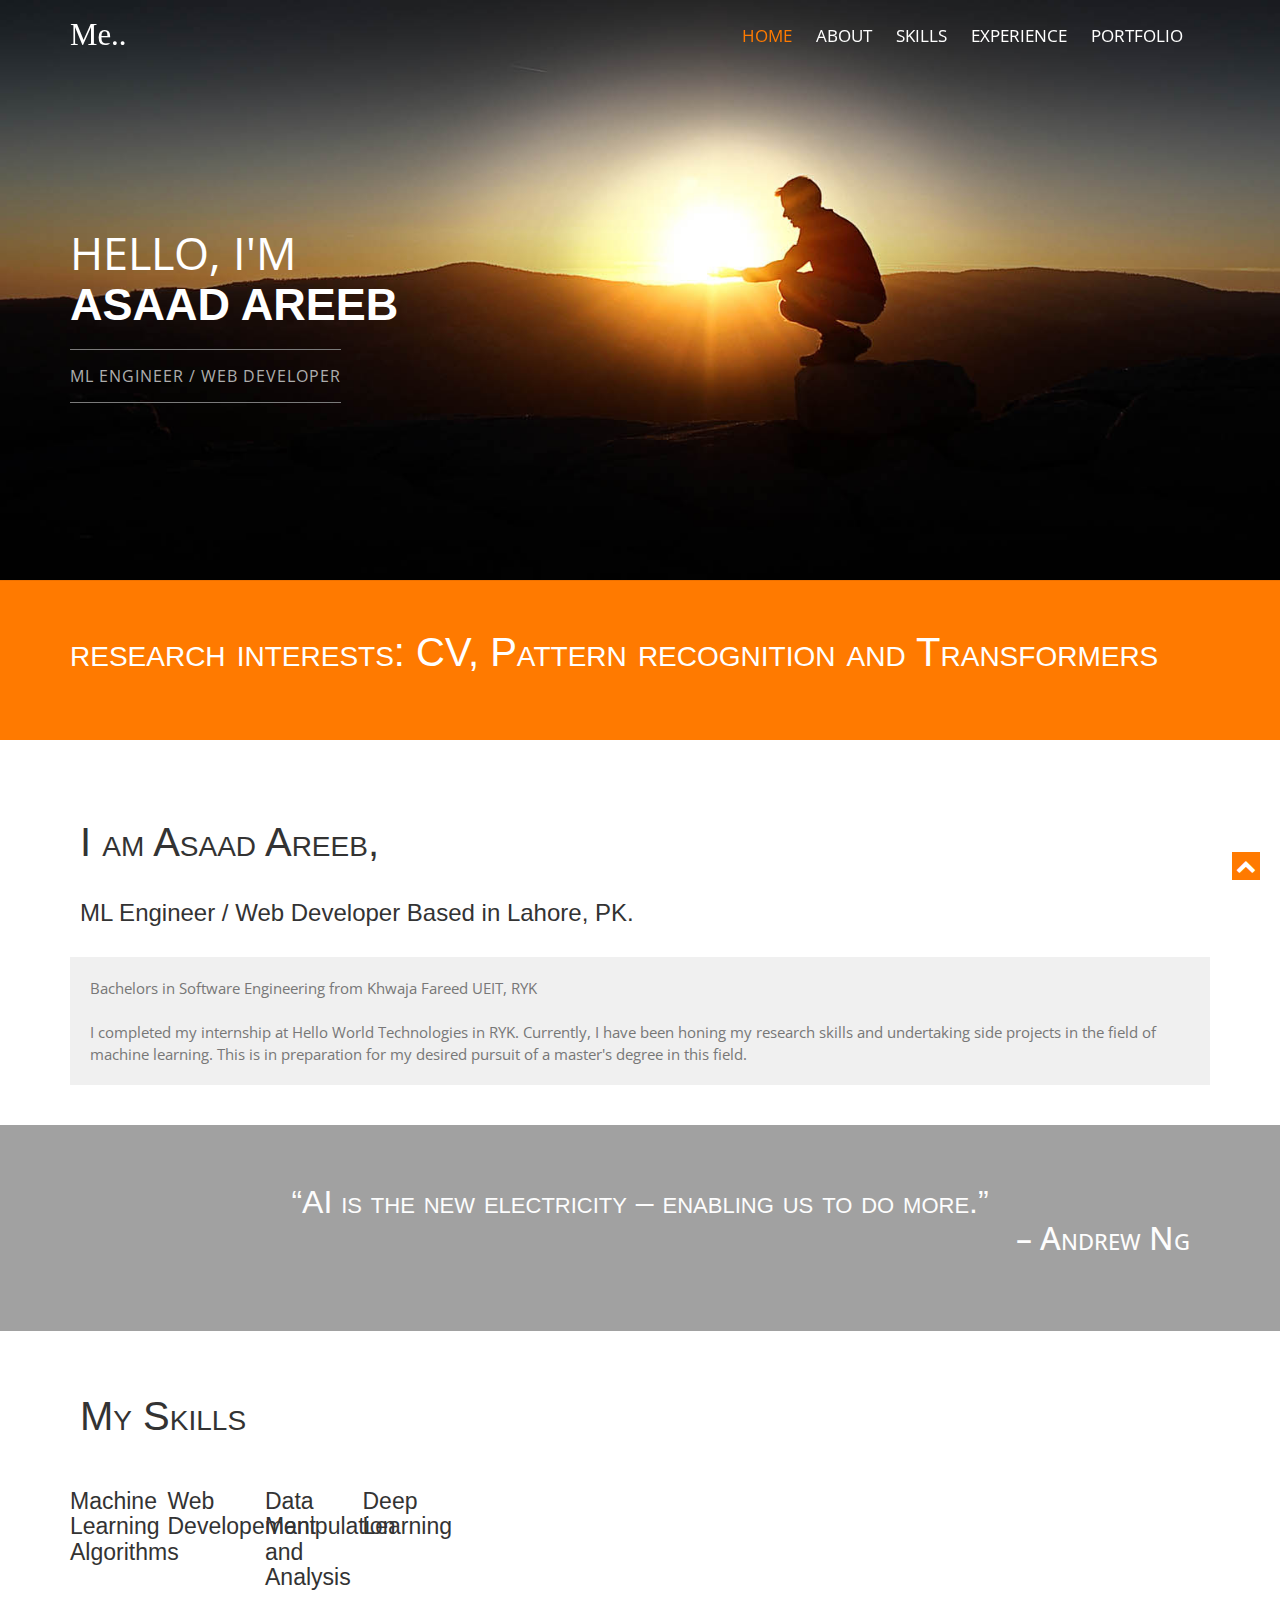
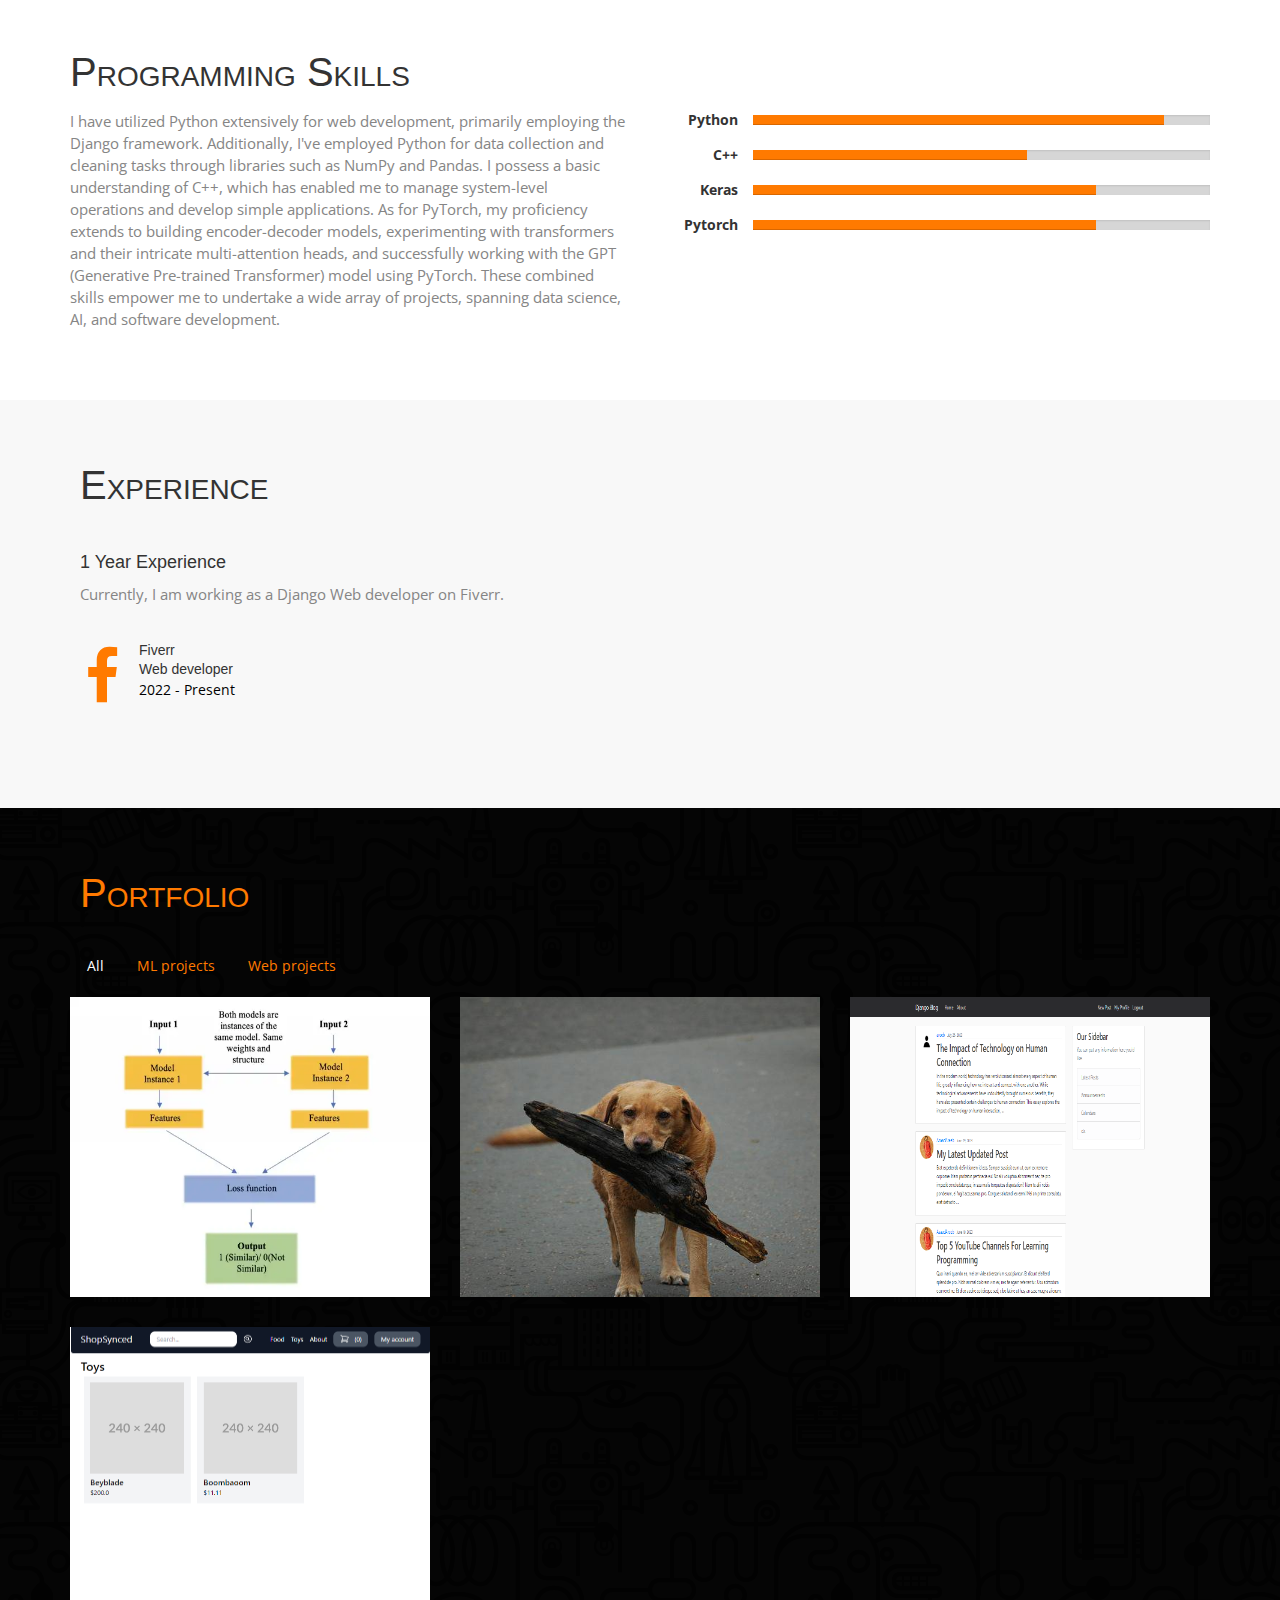
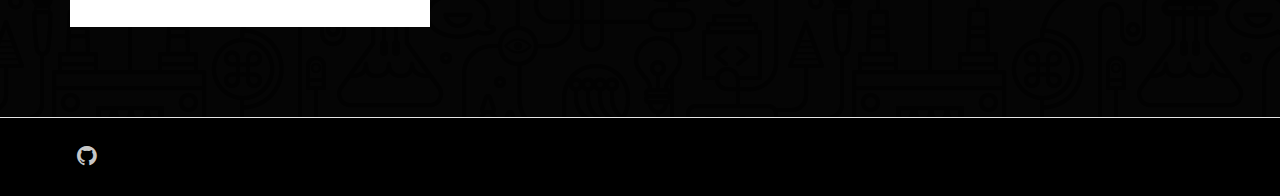
==== index.html @ 9171c726 "changes" ====
<!doctype html>
<!--[if IE 7 ]>    <html lang="en-gb" class="isie ie7 oldie no-js"> <![endif]-->
<!--[if IE 8 ]>    <html lang="en-gb" class="isie ie8 oldie no-js"> <![endif]-->
<!--[if IE 9 ]>    <html lang="en-gb" class="isie ie9 no-js"> <![endif]-->
<!--[if (gt IE 9)|!(IE)]><!-->
<html lang="en-gb" class="no-js">
<!--<![endif]-->
<head>
<meta charset="utf-8">
<meta name="viewport" content="width=device-width, initial-scale=1, maximum-scale=1">
<!--[if lt IE 9]> 
    <meta http-equiv="X-UA-Compatible" content="IE=edge,chrome=1">
    <![endif]-->
<title>Asaad Areeb – Resume and Personal Portfolio</title>
<!-- add icon link -->
<link rel="apple-touch-icon" sizes="180x180" href="favicon/apple-touch-icon.png">
<link rel="icon" type="image/png" sizes="32x32" href="favicon/favicon-32x32.png">
<link rel="icon" type="image/png" sizes="16x16" href="favicon/favicon-16x16.png">
<link rel="manifest" href="favicon/site.webmanifest">


<meta name="Asaad" content="Personal site">
<!--[if lt IE 9]>
        <script src="http://html5shim.googlecode.com/svn/trunk/html5.js"></script>
    <![endif]-->
<!--[if lte IE 8]>
		<script type="text/javascript" src="http://explorercanvas.googlecode.com/svn/trunk/excanvas.js"></script>
	<![endif]-->
<link rel="stylesheet" href="css/bootstrap.min.css" />
<link rel="stylesheet" type="text/css" href="css/isotope.css" media="screen" />
<link rel="stylesheet" href="js/fancybox/jquery.fancybox.css" type="text/css" media="screen" />
<link rel="stylesheet" type="text/css" href="css/da-slider.css" />
<link rel="stylesheet" href="css/styles.css" />
<!-- Font Awesome -->
<link href="css/font-awesome.min.css" rel="stylesheet">
</head>

<body>
<header class="header">
  <div class="container">
    <nav class="navbar navbar-inverse" role="navigation">
      <div class="navbar-header">
        <button type="button" id="nav-toggle" class="navbar-toggle" data-toggle="collapse" data-target="#main-nav"> <span class="sr-only">Toggle navigation</span> <span class="icon-bar"></span> <span class="icon-bar"></span> <span class="icon-bar"></span> </button>
        <a href="#" class="navbar-brand scroll-top logo"><b>Me..</b></a> </div>
      <!--/.navbar-header-->
      <div id="main-nav" class="collapse navbar-collapse">
        <ul class="nav navbar-nav" id="mainNav">
          <li class="active"><a href="#home" class="scroll-link">Home</a></li>
          <li><a href="#aboutMe" class="scroll-link">About</a></li>
          <li><a href="#skills" class="scroll-link">Skills</a></li>
          <li><a href="#experience" class="scroll-link">Experience</a></li>
          <li><a href="#portfolio" class="scroll-link">Portfolio</a></li>
          <!-- <li><a href="#contactUs" class="scroll-link">Contact</a></li> -->
        </ul>
      </div>
      <!--/.navbar-collapse--> 
    </nav>
    <!--/.navbar--> 
  </div>
  <!--/.container--> 
</header>
<!--/.header-->
<div id="#top"></div>
<section id="home">
  <div class="banner-container"> <img src="images/banner-bg.jpg" alt="banner" />
    <div class="container banner-content">
      <div class="heroText">
        <h2><span>HEllo, I'm</span><br>
          Asaad Areeb</h2>
        <span class="caption">ML Engineer / Web Developer</span> </div>
    </div>
  </div>
</section>
<section id="introText">
  <div class="container">
    <div>
      <h1>research interests: CV, Pattern recognition and Transformers</h1>
    </div>
  </div>
</section>
<!--About-->
<section id="aboutMe">
  <div class="container">
    <div class="row"> 
      <!-- item -->
      <!-- <div class="col-md-4 tileBox">
        <img src="images/photo-1.jpg" alt="me"/>
      </div> -->
      <div class="col-md-8 tileBox">
        <div class="txtHead">
          <h2>I am Asaad Areeb,</h2>
          <h3> ML Engineer / Web Developer Based in Lahore, PK.</h3>
        </div>
        <div class="row"> <!-- Create a new row for the full-width paragraph -->
          <div class="col-md-12"> <!-- Use col-md-12 to cover full width -->
            <p> Bachelors in Software Engineering from Khwaja Fareed UEIT, RYK 
            <br/><br/>
            I completed my internship at Hello World Technologies in RYK. Currently, I have been honing my research skills and undertaking side projects in the field of machine learning. This is in preparation for my desired pursuit of a master's degree in this field.
            </p>
          </div>
        </div>
      </div>
      <!-- end: --> 
    </div>
  </div>
</section>
<!--Quote-->
<section id="quote" class="bg-parlex">
  <div class="parlex-back">
    <div class="container">
     <div class="row">
      <div class="col-md-12">
        <h2 style="text-align: center;">“AI is the new electricity – enabling us to do more.”
          <br>
          <span style="display: block; text-align: right;">– Andrew Ng</span>
        </h2>
      </div>
      </div>
    </div>
    <!--/.container--> 
  </div>
</section>

<!--Skills-->
<section id="skills" class="secPad white">
  <div class="container">
    <div class="heading "> 
      <!-- Heading -->
      <h2>My Skills</h2>
    </div>
    <div class="row skillContainer">
      <div class="col-md-1">
        <div class="chart-text">
          <h4>Machine Learning Algorithms</h4>
        </div>
      </div>
      <div class="col-md-1">
        <div class="chart-text">
          <h4>Web Developement</h4>
        </div>
      </div>
      <div class="col-md-1">
        <div class="chart-text">
          <h4>Data Manipulation and Analysis</h4>
        </div>
      </div>
      <div class="col-md-1">
        <div class="chart-text">
          <h4>Deep Learning</h4>
        </div>
      </div>
    </div>
    <div class="row">
      <div class="col-sm-6">
        <h2>Programming Skills</h2>
        <p class="mrgBtm20"> 
          I have utilized Python extensively for web development, primarily employing the Django framework. Additionally, I've employed Python for data collection and cleaning tasks through libraries such as NumPy and Pandas. I possess a basic understanding of C++, which has enabled me to manage system-level operations and develop simple applications. As for PyTorch, my proficiency extends to building encoder-decoder models, experimenting with transformers and their intricate multi-attention heads, and successfully working with the GPT (Generative Pre-trained Transformer) model using PyTorch. These combined skills empower me to undertake a wide array of projects, spanning data science, AI, and software development.</p>
      </div>
      <div class="col-sm-6"> <br/>
        <br/>
        <br/>
        <div class="row">
          <div class="col-md-2 skilltitle"><b>Python</b></div>
          <div class="col-md-10">
            <div class="progress">
              <div class="progress-bar" role="progressbar" aria-valuenow="90" aria-valuemin="0" aria-valuemax="100" style="width: 90%;"> <span class="sr-only">90% Complete</span> </div>
            </div>
          </div>
        </div>
        <div class="row">
          <div class="col-md-2 skilltitle"><b>C++</b></div>
          <div class="col-md-10">
            <div class="progress">
              <div class="progress-bar" role="progressbar" aria-valuenow="80" aria-valuemin="0" aria-valuemax="100" style="width: 60%;"> <span class="sr-only">80% Complete</span> </div>
            </div>
          </div>
        </div>
        <div class="row">
          <div class="col-md-2 skilltitle"><b>Keras</b></div>
          <div class="col-md-10">
            <div class="progress">
              <div class="progress-bar" role="progressbar" aria-valuenow="75" aria-valuemin="0" aria-valuemax="100" style="width: 75%;"> <span class="sr-only">75% Complete</span> </div>
            </div>
          </div>
        </div>
        <div class="row">
          <div class="col-md-2 skilltitle"><b>Pytorch</b></div>
          <div class="col-md-10">
            <div class="progress">
              <div class="progress-bar" role="progressbar" aria-valuenow="75" aria-valuemin="0" aria-valuemax="100" style="width: 75%;"> <span class="sr-only">75% Complete</span> </div>
            </div>
          </div>
        </div>
      </div>
    </div>
  </div>
</section>

<!--Experience-->
<section id="experience" class="secPad">
<div class="container">
<div class="heading"> 
  <!-- Heading -->
  <h2>Experience</h2>
  <br/>
  <h4>1 Year Experience</h4>
  <p>Currently, I am working as a Django Web developer on Fiverr.</p>
</div>
<div class="row experience-details">
  <!-- <div class="col-md-6">
    <div class="col-md-5">
      <div class="icon-block"><i class="fa"><img src="fonts\fiverr-custom.svg" alt="#"></i></div>
      <div class="pull-left">
        <h5>Fiverr</h5>
        <h5>Web developer</h5>
        <span>2022 - Present</span> </div>
    </div>
    <div class="col-md-7"> Duis quis feugiat neque. Pellentesque eleifend, nisi vel mattis vestibulum, est lacus pretium quam. </div>
  </div> -->
  <div class="col-md-6">
    <div class="col-md-5">
      <div class="icon-block"><i class="fa fa-facebook"></i></div>
      <div class="pull-left">
        <h5>Fiverr</h5>
        <h5>Web developer</h5>
        <span>2022 - Present</span> </div>
    </div>
    <!-- <div class="col-md-7"> Duis quis feugiat neque. Pellentesque eleifend, nisi vel mattis vestibulum, est lacus pretium quam. </div> -->
  </div>
</div>
</section>

<!--Portfolio-->
<section id="portfolio" class="page-section section appear clearfix secPad">
  <div class="container">
    <div class="heading"> 
      <!-- Heading -->
      <h2>Portfolio</h2>
      
    </div>
    <div class="row">
      <nav id="filter" class="col-md-12">
        <ul>
          <li><a href="#" class="current btn-theme btn-small" data-filter="*">All</a></li>
          <li><a href="#" class="btn-theme btn-small" data-filter=".ml">ML projects</a></li>
          <li><a href="#" class="btn-theme btn-small" data-filter=".webdesign">Web projects</a></li>
          <!-- <li><a href="#" class="btn-theme btn-small" data-filter=".print">Print</a></li> -->
        </ul>
      </nav>
      <div class="col-md-12">
        <div class="row">
          <div class="portfolio-items isotopeWrapper clearfix" id="3">
            <article class="col-sm-4 isotopeItem ml">
              <div class="portfolio-item"> <img src="images\portfolio\ML\faceverify\siamese.webp" alt="" width="400" height="300"/>
                <div class="portfolio-desc align-center">
                  <div class="folio-info">
                    <a href="images\portfolio\ML\faceverify\faceverifydes.PNG" class="fancybox">
                      <h5>Face Verify</h5>
                      <i class="fa fa-plus-square-o fa-2x"></i>
                    </a>
                  </div>
                </div>
              </div>
            </article>
            <article class="col-sm-4 isotopeItem ml">
              <div class="portfolio-item"> <img src="images\portfolio\ML\dogclassify\doggo.jpg" alt="" width="400" height="300"/>
                <div class="portfolio-desc align-center">
                  <div class="folio-info">
                    <a href="images\portfolio\ML\dogclassify\dogclassify.PNG" class="fancybox">
                      <h5>Dog breed classification</h5>
                      <i class="fa fa-plus-square-o fa-2x"></i>
                    </a>
                  </div>
                </div>
              </div>
            </article>
            <!-- <article class="col-sm-4 isotopeItem ml">
              <div class="portfolio-item"> <img src="images/portfolio/img3.jpg" alt="" />
                <div class="portfolio-desc align-center">
                  <div class="folio-info"> <a href="images/portfolio/img3.jpg" class="fancybox">
                    <h5>Project Name</h5>
                    <i class="fa fa-plus-square-o fa-2x"></i></a> </div>
                </div>
              </div>
            </article> -->
            <article class="col-sm-4 isotopeItem webdesign">
              <div class="portfolio-item"> <img src="images\portfolio\WEB\blog\django.png" alt="" width="400" height="300"/>
                <div class="portfolio-desc align-center">
                  <div class="folio-info"> <a href="images/portfolio/img4.jpg" class="fancybox">
                    <h5>Blogging Site</h5>
                    <i class="fa fa-plus-square-o fa-2x"></i></a> </div>
                </div>
              </div>
            </article>
            <!-- <article class="col-sm-4 isotopeItem ml">
              <div class="portfolio-item"> <img src="images/portfolio/img5.jpg" alt="" />
                <div class="portfolio-desc align-center">
                  <div class="folio-info"> <a href="images/portfolio/img5.jpg" class="fancybox">
                    <h5>Project Name</h5>
                    <i class="fa fa-plus-square-o fa-2x"></i></a> </div>
                </div>
              </div>
            </article> -->
            <article class="col-sm-4 isotopeItem webdesign">
              <div class="portfolio-item"> <img src="images\portfolio\WEB\ecommerce\Shop.png" alt="" width="400" height="300"/>
                <div class="portfolio-desc align-center">
                  <div class="folio-info"> <a href="images/portfolio/img6.jpg" class="fancybox">
                    <h5>ShopSynced</h5>
                    <i class="fa fa-plus-square-o fa-2x"></i></a> </div>
                </div>
              </div>
            </article>
            <!-- <article class="col-sm-4 isotopeItem print">
              <div class="portfolio-item"> <img src="images/portfolio/img7.jpg" alt="" />
                <div class="portfolio-desc align-center">
                  <div class="folio-info"> <a href="images/portfolio/img7.jpg" class="fancybox">
                    <h5>Project Name</h5>
                    <i class="fa fa-plus-square-o fa-2x"></i></a> </div>
                </div>
              </div>
            </article> -->
            <!-- <article class="col-sm-4 isotopeItem ml">
              <div class="portfolio-item"> <img src="images/portfolio/img8.jpg" alt="" />
                <div class="portfolio-desc align-center">
                  <div class="folio-info"> <a href="images/portfolio/img8.jpg" class="fancybox">
                    <h5>Project Name</h5>
                    <i class="fa fa-plus-square-o fa-2x"></i></a> </div>
                </div>
              </div>
            </article> -->
            <!-- <article class="col-sm-4 isotopeItem print">
              <div class="portfolio-item"> <img src="images/portfolio/img9.jpg" alt="" />
                <div class="portfolio-desc align-center">
                  <div class="folio-info"> <a href="images/portfolio/img9.jpg" class="fancybox">
                    <h5>Project Name</h5>
                    <i class="fa fa-plus-square-o fa-2x"></i></a> </div>
                </div>
              </div>
            </article> -->
          </div>
        </div>
      </div>
    </div>
  </div>
</section>

<!--Contact -->


<!--/.page-section-->
<footer class="copyright">
  <div class="container">
    <div class="row">
      <div class="col-md-6">
        <div class="social pull-left">
          <!-- <a href="#"><i class="fa fa-twitter"></i></a> -->
          <!-- <a href="#"><i class="fa fa-facebook"></i></a> -->
          <!-- <a href="#"><i class="fa fa-dribbble"></i></a> -->
          <!-- <a href="#"><i class="fa fa-flickr"></i></a> -->
          <a href="https://github.com/AsaadAreeb"><i class="fa fa-github"></i></a>
        </div>
      </div>
    </div>
    <!-- / .row --> 
  </div>
</footer>
<a href="#top" class="topHome"><i class="fa fa-chevron-up fa-2x"></i></a> 

<!--[if lte IE 8]><script src="//ajax.googleapis.com/ajax/libs/jquery/1.11.0/jquery.min.js"></script><![endif]--> 
<script src="js/modernizr-latest.js"></script> 
<script src="js/jquery-1.8.2.min.js" type="text/javascript"></script> 
<script src="js/bootstrap.min.js" type="text/javascript"></script> 
<script src="js/jquery.isotope.min.js" type="text/javascript"></script> 
<script src="js/fancybox/jquery.fancybox.pack.js" type="text/javascript"></script> 
<script src="js/jquery.nav.js" type="text/javascript"></script> 
<script src="js/jquery.cslider.js" type="text/javascript"></script> 
<script src="js/jquery.diagram.js"></script> 
<script src="js/custom.js" type="text/javascript"></script> 
<script src="js/owl-carousel/owl.carousel.js"></script>
</body>
</html>
---- css/isotope.css ----
/* Start: Recommended Isotope styles */

/**** Isotope Filtering ****/

.isotope-item {
    z-index: 2;
  }
  
  .isotope-hidden.isotope-item {
    pointer-events: none;
    z-index: 1;
  }
  
  /**** Isotope CSS3 transitions ****/
  
  .isotope,
  .isotope .isotope-item {
    -webkit-transition-duration: 0.8s;
       -moz-transition-duration: 0.8s;
        -ms-transition-duration: 0.8s;
         -o-transition-duration: 0.8s;
            transition-duration: 0.8s;
  }
  
  .isotope {
    -webkit-transition-property: height, width;
       -moz-transition-property: height, width;
        -ms-transition-property: height, width;
         -o-transition-property: height, width;
            transition-property: height, width;
  }
  
  .isotope .isotope-item {
    -webkit-transition-property: -webkit-transform, opacity;
       -moz-transition-property:    -moz-transform, opacity;
        -ms-transition-property:     -ms-transform, opacity;
         -o-transition-property:         top, left, opacity;
            transition-property:         transform, opacity;
  }
  
  /**** disabling Isotope CSS3 transitions ****/
  
  .isotope.no-transition,
  .isotope.no-transition .isotope-item,
  .isotope .isotope-item.no-transition {
    -webkit-transition-duration: 0s;
       -moz-transition-duration: 0s;
        -ms-transition-duration: 0s;
         -o-transition-duration: 0s;
            transition-duration: 0s;
  }
  
  /* End: Recommended Isotope styles */
  
  
  
  /* disable CSS transitions for containers with infinite scrolling*/
  .isotope.infinite-scrolling {
    -webkit-transition: none;
       -moz-transition: none;
        -ms-transition: none;
         -o-transition: none;
            transition: none;
  }
  
  
  
  /**** Isotope styles ****/
  
  /* required for containers to inherit vertical size from window */
  /*html,
  body {
    height: 100%;
  }*/
  
  #container {
    border: 1px solid #666;
    padding: 5px;
    margin-bottom: 20px;
  }
  
  .element {
    width: 110px;
    height: 110px;
    margin: 5px;
    float: left;
    overflow: hidden;
    position: relative;
    background: #888;
    color: #222;
    -webkit-border-top-right-radius: 1.2em;
        -moz-border-radius-topright: 1.2em;
            border-top-right-radius: 1.2em;
  }
  
  .element.alkali          { background: #F00; background: hsl(   0, 100%, 50%); }
  .element.alkaline-earth  { background: #F80; background: hsl(  36, 100%, 50%); }
  .element.lanthanoid      { background: #FF0; background: hsl(  72, 100%, 50%); }
  .element.actinoid        { background: #0F0; background: hsl( 108, 100%, 50%); }
  .element.transition      { background: #0F8; background: hsl( 144, 100%, 50%); }
  .element.post-transition { background: #0FF; background: hsl( 180, 100%, 50%); }
  .element.metalloid       { background: #08F; background: hsl( 216, 100%, 50%); }
  .element.other.nonmetal  { background: #00F; background: hsl( 252, 100%, 50%); }
  .element.halogen         { background: #F0F; background: hsl( 288, 100%, 50%); }
  .element.noble-gas       { background: #F08; background: hsl( 324, 100%, 50%); }
  
  
  .element * {
    position: absolute;
    margin: 0;
  }
  
  .element .symbol {
    left: 0.2em;
    top: 0.4em;
    font-size: 3.8em;
    line-height: 1.0em;
    color: #FFF;
  }
  .element.large .symbol {
    font-size: 4.5em;
  }
  
  .element.fake .symbol {
    color: #000;
  }
  
  .element .name {
    left: 0.5em;
    bottom: 1.6em;
    font-size: 1.05em;
  }
  
  .element .weight {
    font-size: 0.9em;
    left: 0.5em;
    bottom: 0.5em;
  }
  
  .element .number {
    font-size: 1.25em;
    font-weight: bold;
    color: hsla(0,0%,0%,.5);
    right: 0.5em;
    top: 0.5em;
  }
  
  .variable-sizes .element.width2 { width: 230px; }
  
  .variable-sizes .element.height2 { height: 230px; }
  
  .variable-sizes .element.width2.height2 {
    font-size: 2.0em;
  }
  
  .element.large,
  .variable-sizes .element.large,
  .variable-sizes .element.large.width2.height2 {
    font-size: 3.0em;
    width: 350px;
    height: 350px;
    z-index: 100;
  }
  
  .clickable .element:hover {
    cursor: pointer;
  }
  
  .clickable .element:hover h3 {
    text-shadow:
      0 0 10px white,
      0 0 10px white
    ;
  }
  
  .clickable .element:hover h2 {
    color: white;
  }
---- css/da-slider.css ----
.da-slider{
	width: 100%;
	min-width: 520px;
	height: 500px;
	position: relative;
	margin: 4% auto;
	overflow: hidden;
	/*background: transparent url(../images/waves.gif) repeat 0% 0%;
	border-top: 8px solid #efc34a;
	border-bottom: 8px solid #efc34a;
	box-shadow: 0px 1px 1px rgba(0,0,0,0.2), 0px -2px 1px #fff;*/ 
	-webkit-transition: background-position 1s ease-out 0.3s;
	-moz-transition: background-position 1s ease-out 0.3s;
	-o-transition: background-position 1s ease-out 0.3s;
	-ms-transition: background-position 1s ease-out 0.3s;
	transition: background-position 1s ease-out 0.3s;
}
.da-slide{
	position: absolute;
	width: 100%;
	height: 100%;
	top: 0px;
	left: 0px; 
	text-align: left;
}
.da-slide-current{
	z-index: 1000;
}
.da-slider-fb .da-slide{
	left: 100%;
}
.da-slider-fb  .da-slide.da-slide-current{
	left: 0px;
}
.da-slide h2,
.da-slide p,
.da-slide .da-link,
.da-slide .da-img{
	position: absolute;
	opacity: 0;
	left: 110%;
}
.da-slider-fb .da-slide h2,
.da-slider-fb .da-slide p,
.da-slider-fb .da-slide .da-link{
	left: 10%;
	opacity: 1;
}
.da-slider-fb .da-slide .da-img{
	left: 60%;
	opacity: 1;
}
.da-slide h2{
	color: #fff;
	font-size: 66px;
	width: 50%;
	top: 60px;
	white-space: nowrap;
	z-index: 10;
	text-shadow: 1px 1px 1px rgba(0,0,0,0.1); 
	font-weight: 700;
}
.da-slide p{
	width: 45%;
	top: 155px;
	color: #916c05;
	font-size: 18px;
	line-height: 26px;
	height: 80px;
	overflow: hidden;
	font-style: italic;
	font-weight: 400;
	font-style: italic;
}
.da-slide .da-img{
	text-align: center;
	width: 30%;
	top: 70px;
	height: 256px;
	line-height: 320px;
	left: 110%; /*60%*/
}
.da-slide .da-link{
	top: 270px; /*depends on p height*/
	color: #fff;
	text-shadow: 1px 1px 1px rgba(0,0,0,0.2);
	border: 3px solid rgba(255,255,255,0.8);
	padding: 2px 20px 0px;
	font-size: 16px;
	line-height: 30px;
	width: auto;
	text-align: center;
	background: rgba(255,255,255,0.2);
}
.da-slide .da-link:hover{
	background: rgba(255,255,255,0.3);
}
.da-dots{
	width: 100%;
	position: absolute;
	text-align: center;
	left: 0px;
	bottom: 20px;
	z-index: 2000;
	-moz-user-select: none;
	-webkit-user-select: none;
}
.da-dots span{
	display: inline-block;
	position: relative;
	width: 12px;
	height: 12px;
	border-radius: 50%;
	background: #fb6c00;
	margin: 3px;
	cursor: pointer;
	box-shadow: 
		1px 1px 1px rgba(0,0,0,0.1) inset, 
		1px 1px 1px rgba(255,255,255,0.1);
}
.da-dots span.da-dots-current:after{
	content: '';
	width: 8px;
	height: 8px;
	position: absolute;
	top: 2px;
	left: 2px;
	border-radius: 50%;
	background: rgb(255,255,255);
	background: -moz-linear-gradient(top, rgba(255,255,255,1) 0%, rgba(246,246,246,1) 47%, rgba(237,237,237,1) 100%);
	background: -webkit-gradient(linear, left top, left bottom, color-stop(0%,rgba(255,255,255,1)), color-stop(47%,rgba(246,246,246,1)), color-stop(100%,rgba(237,237,237,1)));
	background: -webkit-linear-gradient(top, rgba(255,255,255,1) 0%,rgba(246,246,246,1) 47%,rgba(237,237,237,1) 100%);
	background: -o-linear-gradient(top, rgba(255,255,255,1) 0%,rgba(246,246,246,1) 47%,rgba(237,237,237,1) 100%);
	background: -ms-linear-gradient(top, rgba(255,255,255,1) 0%,rgba(246,246,246,1) 47%,rgba(237,237,237,1) 100%);
	background: linear-gradient(top, rgba(255,255,255,1) 0%,rgba(246,246,246,1) 47%,rgba(237,237,237,1) 100%);
	filter: progid:DXImageTransform.Microsoft.gradient( startColorstr='#ffffff', endColorstr='#ededed',GradientType=0 );
}
.da-arrows{
	-moz-user-select: none;
	-webkit-user-select: none;
}
.da-arrows span{
	position: absolute;
	top: 50%;
	height: 30px;
	width: 30px;
	border-radius: 50%;
	background:rgba(255, 255, 255, 0.29);    
	cursor: pointer;
	z-index: 2000;
	opacity: 0;
	box-shadow: 
		1px 1px 1px rgba(0,0,0,0.1) inset, 
		1px 1px 1px rgba(255,255,255,0.1);
	-webkit-transition: opacity 0.4s ease-in-out-out 0.2s;
	-moz-transition: opacity 0.4s ease-in-out-out 0.2s;
	-o-transition: opacity 0.4s ease-in-out-out 0.2s;
	-ms-transition: opacity 0.4s ease-in-out-out 0.2s;
	transition: opacity 0.4s ease-in-out-out 0.2s;
}
.da-slider:hover .da-arrows span{
	opacity: 1;
}
.da-arrows span:after{
	content: '';
	position: absolute;
	width: 20px;
	height: 20px;
	top: 5px;
	left: 5px;
	background: transparent url(../images/arrows.png) no-repeat top left;
	border-radius: 50%;
	box-shadow: 1px 1px 2px rgba(0,0,0,0.1);
}
.da-arrows span:hover:after{
	box-shadow: 1px 1px 4px rgba(0,0,0,0.3);
}
.da-arrows span:active:after{
	box-shadow: 1px 1px 1px rgba(255,255,255,0.1);
}
.da-arrows span.da-arrows-next:after{
	background-position: top right;
}
.da-arrows span.da-arrows-prev{
	left: 15px;
}
.da-arrows span.da-arrows-next{
	right: 15px;
}

.da-slide-current h2,
.da-slide-current p,
.da-slide-current .da-link{
	left: 10%;
	opacity: 1;
}
.da-slide-current .da-img{
	left: 60%;
	opacity: 1;
}
/* Animation classes and animations */

/* Slide in from the right*/
.da-slide-fromright h2{
	-webkit-animation: fromRightAnim1 0.6s ease-in-out 0.8s both;
	-moz-animation: fromRightAnim1 0.6s ease-in-out 0.8s both;
	-o-animation: fromRightAnim1 0.6s ease-in-out 0.8s both;
	-ms-animation: fromRightAnim1 0.6s ease-in-out 0.8s both;
	animation: fromRightAnim1 0.6s ease-in-out 0.8s both;
}
.da-slide-fromright p{
	-webkit-animation: fromRightAnim2 0.6s ease-in-out 0.8s both;
	-moz-animation: fromRightAnim2 0.6s ease-in-out 0.8s both;
	-o-animation: fromRightAnim2 0.6s ease-in-out 0.8s both;
	-ms-animation: fromRightAnim2 0.6s ease-in-out 0.8s both;
	animation: fromRightAnim2 0.6s ease-in-out 0.8s both;
}
.da-slide-fromright .da-link{
	-webkit-animation: fromRightAnim3 0.4s ease-in-out 1.2s both;
	-moz-animation: fromRightAnim3 0.4s ease-in-out 1.2s both;
	-o-animation: fromRightAnim3 0.4s ease-in-out 1.2s both;
	-ms-animation: fromRightAnim3 0.4s ease-in-out 1.2s both;
	animation: fromRightAnim3 0.4s ease-in-out 1.2s both;
}
.da-slide-fromright .da-img{
	-webkit-animation: fromRightAnim4 0.6s ease-in-out 0.8s both;
	-moz-animation: fromRightAnim4 0.6s ease-in-out 0.8s both;
	-o-animation: fromRightAnim4 0.6s ease-in-out 0.8s both;
	-ms-animation: fromRightAnim4 0.6s ease-in-out 0.8s both;
	animation: fromRightAnim4 0.6s ease-in-out 0.8s both;
}
@-webkit-keyframes fromRightAnim1{
	0%{ left: 110%; opacity: 0; }
	100%{ left: 10%; opacity: 1; }
}
@-webkit-keyframes fromRightAnim2{
	0%{ left: 110%; opacity: 0; }
	100%{ left: 10%; opacity: 1; }
}
@-webkit-keyframes fromRightAnim3{
	0%{ left: 110%; opacity: 0; }
	1%{ left: 10%; opacity: 0; }
	100%{ left: 10%; opacity: 1; }
}
@-webkit-keyframes fromRightAnim4{
	0%{ left: 110%; opacity: 0; }
	100%{ left: 60%; opacity: 1; }
}

@-moz-keyframes fromRightAnim1{
	0%{ left: 110%; opacity: 0; }
	100%{ left: 10%; opacity: 1; }
}
@-moz-keyframes fromRightAnim2{
	0%{ left: 110%; opacity: 0; }
	100%{ left: 10%; opacity: 1; }
}
@-moz-keyframes fromRightAnim3{
	0%{ left: 110%; opacity: 0; }
	1%{ left: 10%; opacity: 0; }
	100%{ left: 10%; opacity: 1; }
}
@-moz-keyframes fromRightAnim4{
	0%{ left: 110%; opacity: 0; }
	100%{ left: 60%; opacity: 1; }
}

@-o-keyframes fromRightAnim1{
	0%{ left: 110%; opacity: 0; }
	100%{ left: 10%; opacity: 1; }
}
@-o-keyframes fromRightAnim2{
	0%{ left: 110%; opacity: 0; }
	100%{ left: 10%; opacity: 1; }
}
@-o-keyframes fromRightAnim3{
	0%{ left: 110%; opacity: 0; }
	1%{ left: 10%; opacity: 0; }
	100%{ left: 10%; opacity: 1; }
}
@-o-keyframes fromRightAnim4{
	0%{ left: 110%; opacity: 0; }
	100%{ left: 60%; opacity: 1; }
}

@-ms-keyframes fromRightAnim1{
	0%{ left: 110%; opacity: 0; }
	100%{ left: 10%; opacity: 1; }
}
@-ms-keyframes fromRightAnim2{
	0%{ left: 110%; opacity: 0; }
	100%{ left: 10%; opacity: 1; }
}
@-ms-keyframes fromRightAnim3{
	0%{ left: 110%; opacity: 0; }
	1%{ left: 10%; opacity: 0; }
	100%{ left: 10%; opacity: 1; }
}
@-ms-keyframes fromRightAnim4{
	0%{ left: 110%; opacity: 0; }
	100%{ left: 60%; opacity: 1; }
}

@keyframes fromRightAnim1{
	0%{ left: 110%; opacity: 0; }
	100%{ left: 10%; opacity: 1; }
}
@keyframes fromRightAnim2{
	0%{ left: 110%; opacity: 0; }
	100%{ left: 10%; opacity: 1; }
}
@keyframes fromRightAnim3{
	0%{ left: 110%; opacity: 0; }
	1%{ left: 10%; opacity: 0; }
	100%{ left: 10%; opacity: 1; }
}
@keyframes fromRightAnim4{
	0%{ left: 110%; opacity: 0; }
	100%{ left: 60%; opacity: 1; }
}
/* Slide in from the left*/
.da-slide-fromleft h2{
	-webkit-animation: fromLeftAnim1 0.6s ease-in-out 0.6s both;
	-moz-animation: fromLeftAnim1 0.6s ease-in-out 0.6s both;
	-o-animation: fromLeftAnim1 0.6s ease-in-out 0.6s both;
	-ms-animation: fromLeftAnim1 0.6s ease-in-out 0.6s both;
	animation: fromLeftAnim1 0.6s ease-in-out 0.6s both;
}
.da-slide-fromleft p{
	-webkit-animation: fromLeftAnim2 0.6s ease-in-out 0.6s both;
	-moz-animation: fromLeftAnim2 0.6s ease-in-out 0.6s both;
	-o-animation: fromLeftAnim2 0.6s ease-in-out 0.6s both;
	-ms-animation: fromLeftAnim2 0.6s ease-in-out 0.6s both;
	animation: fromLeftAnim2 0.6s ease-in-out 0.6s both;
}
.da-slide-fromleft .da-link{
	-webkit-animation: fromLeftAnim3 0.4s ease-in-out 1.2s both;
	-moz-animation: fromLeftAnim3 0.4s ease-in-out 1.2s both;
	-o-animation: fromLeftAnim3 0.4s ease-in-out 1.2s both;
	-ms-animation: fromLeftAnim3 0.4s ease-in-out 1.2s both;
	animation: fromLeftAnim3 0.4s ease-in-out 1.2s both;
}
.da-slide-fromleft .da-img{
	-webkit-animation: fromLeftAnim4 0.6s ease-in-out 0.6s both;
	-moz-animation: fromLeftAnim4 0.6s ease-in-out 0.6s both;
	-o-animation: fromLeftAnim4 0.6s ease-in-out 0.6s both;
	-ms-animation: fromLeftAnim4 0.6s ease-in-out 0.6s both;
	animation: fromLeftAnim4 0.6s ease-in-out 0.6s both;
}
@-webkit-keyframes fromLeftAnim1{
	0%{ left: -110%; opacity: 0; }
	100%{ left: 10%; opacity: 1; }
}
@-webkit-keyframes fromLeftAnim2{
	0%{ left: -110%; opacity: 0; }
	100%{ left: 10%; opacity: 1; }
}
@-webkit-keyframes fromLeftAnim3{
	0%{ left: -110%; opacity: 0; }
	1%{ left: 10%; opacity: 0; }
	100%{ left: 10%; opacity: 1; }
}
@-webkit-keyframes fromLeftAnim4{
	0%{ left: -110%; opacity: 0; }
	100%{ left: 60%; opacity: 1; }
}

@-moz-keyframes fromLeftAnim1{
	0%{ left: -110%; opacity: 0; }
	100%{ left: 10%; opacity: 1; }
}
@-moz-keyframes fromLeftAnim2{
	0%{ left: -110%; opacity: 0; }
	100%{ left: 10%; opacity: 1; }
}
@-moz-keyframes fromLeftAnim3{
	0%{ left: -110%; opacity: 0; }
	1%{ left: 10%; opacity: 0; }
	100%{ left: 10%; opacity: 1; }
}
@-moz-keyframes fromLeftAnim4{
	0%{ left: -110%; opacity: 0; }
	100%{ left: 60%; opacity: 1; }
}

@-o-keyframes fromLeftAnim1{
	0%{ left: -110%; opacity: 0; }
	100%{ left: 10%; opacity: 1; }
}
@-o-keyframes fromLeftAnim2{
	0%{ left: -110%; opacity: 0; }
	100%{ left: 10%; opacity: 1; }
}
@-o-keyframes fromLeftAnim3{
	0%{ left: -110%; opacity: 0; }
	1%{ left: 10%; opacity: 0; }
	100%{ left: 10%; opacity: 1; }
}
@-o-keyframes fromLeftAnim4{
	0%{ left: -110%; opacity: 0; }
	100%{ left: 60%; opacity: 1; }
}

@-ms-keyframes fromLeftAnim1{
	0%{ left: -110%; opacity: 0; }
	100%{ left: 10%; opacity: 1; }
}
@-ms-keyframes fromLeftAnim2{
	0%{ left: -110%; opacity: 0; }
	100%{ left: 10%; opacity: 1; }
}
@-ms-keyframes fromLeftAnim3{
	0%{ left: -110%; opacity: 0; }
	1%{ left: 10%; opacity: 0; }
	100%{ left: 10%; opacity: 1; }
}
@-ms-keyframes fromLeftAnim4{
	0%{ left: -110%; opacity: 0; }
	100%{ left: 60%; opacity: 1; }
}

@keyframes fromLeftAnim1{
	0%{ left: -110%; opacity: 0; }
	100%{ left: 10%; opacity: 1; }
}
@keyframes fromLeftAnim2{
	0%{ left: -110%; opacity: 0; }
	100%{ left: 10%; opacity: 1; }
}
@keyframes fromLeftAnim3{
	0%{ left: -110%; opacity: 0; }
	1%{ left: 10%; opacity: 0; }
	100%{ left: 10%; opacity: 1; }
}
@keyframes fromLeftAnim4{
	0%{ left: -110%; opacity: 0; }
	100%{ left: 60%; opacity: 1; }
}
/* Slide out to the right */
.da-slide-toright h2{
	-webkit-animation: toRightAnim1 0.6s ease-in-out 0.6s both;
	-moz-animation: toRightAnim1 0.6s ease-in-out 0.6s both;
	-o-animation: toRightAnim1 0.6s ease-in-out 0.6s both;
	-ms-animation: toRightAnim1 0.6s ease-in-out 0.6s both;
	animation: toRightAnim1 0.6s ease-in-out 0.6s both;
}
.da-slide-toright p{
	-webkit-animation: toRightAnim2 0.6s ease-in-out 0.3s both;
	-moz-animation: toRightAnim2 0.6s ease-in-out 0.3s both;
	-o-animation: toRightAnim2 0.6s ease-in-out 0.3s both;
	-ms-animation: toRightAnim2 0.6s ease-in-out 0.3s both;
	animation: toRightAnim2 0.6s ease-in-out 0.3s both;
}
.da-slide-toright .da-link{
	-webkit-animation: toRightAnim3 0.4s ease-in-out both;
	-moz-animation: toRightAnim3 0.4s ease-in-out both;
	-o-animation: toRightAnim3 0.4s ease-in-out both;
	-ms-animation: toRightAnim3 0.4s ease-in-out both;
	animation: toRightAnim3 0.4s ease-in-out both;
}
.da-slide-toright .da-img{
	-webkit-animation: toRightAnim4 0.6s ease-in-out both;
	-moz-animation: toRightAnim4 0.6s ease-in-out both;
	-o-animation: toRightAnim4 0.6s ease-in-out both;
	-ms-animation: toRightAnim4 0.6s ease-in-out both;
	animation: toRightAnim4 0.6s ease-in-out both;
}
@-webkit-keyframes toRightAnim1{
	0%{ left: 10%;  opacity: 1; }
	100%{ left: 100%; opacity: 0; }
}
@-webkit-keyframes toRightAnim2{
	0%{ left: 10%;  opacity: 1; }
	100%{ left: 100%; opacity: 0; }
}
@-webkit-keyframes toRightAnim3{
	0%{ left: 10%;  opacity: 1; }
	99%{ left: 10%; opacity: 0; }
	100%{ left: 100%; opacity: 0; }
}
@-webkit-keyframes toRightAnim4{
	0%{ left: 60%;  opacity: 1; }
	30%{ left: 55%;  opacity: 1; }
	100%{ left: 100%; opacity: 0; }
}

@-moz-keyframes toRightAnim1{
	0%{ left: 10%;  opacity: 1; }
	100%{ left: 100%; opacity: 0; }
}
@-moz-keyframes toRightAnim2{
	0%{ left: 10%;  opacity: 1; }
	100%{ left: 100%; opacity: 0; }
}
@-moz-keyframes toRightAnim3{
	0%{ left: 10%;  opacity: 1; }
	99%{ left: 10%; opacity: 0; }
	100%{ left: 100%; opacity: 0; }
}
@-moz-keyframes toRightAnim4{
	0%{ left: 60%;  opacity: 1; }
	30%{ left: 55%;  opacity: 1; }
	100%{ left: 100%; opacity: 0; }
}

@-o-keyframes toRightAnim1{
	0%{ left: 10%;  opacity: 1; }
	100%{ left: 100%; opacity: 0; }
}
@-o-keyframes toRightAnim2{
	0%{ left: 10%;  opacity: 1; }
	100%{ left: 100%; opacity: 0; }
}
@-o-keyframes toRightAnim3{
	0%{ left: 10%;  opacity: 1; }
	99%{ left: 10%; opacity: 0; }
	100%{ left: 100%; opacity: 0; }
}
@-o-keyframes toRightAnim4{
	0%{ left: 60%;  opacity: 1; }
	30%{ left: 55%;  opacity: 1; }
	100%{ left: 100%; opacity: 0; }
}

@-ms-keyframes toRightAnim1{
	0%{ left: 10%;  opacity: 1; }
	100%{ left: 100%; opacity: 0; }
}
@-ms-keyframes toRightAnim2{
	0%{ left: 10%;  opacity: 1; }
	100%{ left: 100%; opacity: 0; }
}
@-ms-keyframes toRightAnim3{
	0%{ left: 10%;  opacity: 1; }
	99%{ left: 10%; opacity: 0; }
	100%{ left: 100%; opacity: 0; }
}
@-ms-keyframes toRightAnim4{
	0%{ left: 60%;  opacity: 1; }
	30%{ left: 55%;  opacity: 1; }
	100%{ left: 100%; opacity: 0; }
}

@keyframes toRightAnim1{
	0%{ left: 10%;  opacity: 1; }
	100%{ left: 100%; opacity: 0; }
}
@keyframes toRightAnim2{
	0%{ left: 10%;  opacity: 1; }
	100%{ left: 100%; opacity: 0; }
}
@keyframes toRightAnim3{
	0%{ left: 10%;  opacity: 1; }
	99%{ left: 10%; opacity: 0; }
	100%{ left: 100%; opacity: 0; }
}
@keyframes toRightAnim4{
	0%{ left: 60%;  opacity: 1; }
	30%{ left: 55%;  opacity: 1; }
	100%{ left: 100%; opacity: 0; }
}
/* Slide out to the left*/
.da-slide-toleft h2{
	-webkit-animation: toLeftAnim1 0.6s ease-in-out both;
	-moz-animation: toLeftAnim1 0.6s ease-in-out both;
	-o-animation: toLeftAnim1 0.6s ease-in-out both;
	-ms-animation: toLeftAnim1 0.6s ease-in-out both;
	animation: toLeftAnim1 0.6s ease-in-out both;
}
.da-slide-toleft p{
	-webkit-animation: toLeftAnim2 0.6s ease-in-out 0.3s both;
	-moz-animation: toLeftAnim2 0.6s ease-in-out 0.3s both;
	-o-animation: toLeftAnim2 0.6s ease-in-out 0.3s both;
	-ms-animation: toLeftAnim2 0.6s ease-in-out 0.3s both;
	animation: toLeftAnim2 0.6s ease-in-out 0.3s both;
}
.da-slide-toleft .da-link{
	-webkit-animation: toLeftAnim3 0.6s ease-in-out 0.6s both;
	-moz-animation: toLeftAnim3 0.6s ease-in-out 0.6s both;
	-o-animation: toLeftAnim3 0.6s ease-in-out 0.6s both;
	-ms-animation: toLeftAnim3 0.6s ease-in-out 0.6s both;
	animation: toLeftAnim3 0.6s ease-in-out 0.6s both;
}
.da-slide-toleft .da-img{
	-webkit-animation: toLeftAnim4 0.6s ease-in-out 0.5s both;
	-moz-animation: toLeftAnim4 0.6s ease-in-out 0.5s both;
	-o-animation: toLeftAnim4 0.6s ease-in-out 0.5s both;
	-ms-animation: toLeftAnim4 0.6s ease-in-out 0.5s both;
	animation: toLeftAnim4 0.6s ease-in-out 0.5s both;
}
@-webkit-keyframes toLeftAnim1{
	0%{ left: 10%;  opacity: 1; }
	30%{ left: 15%;  opacity: 1; }
	100%{ left: -50%; opacity: 0; }
}
@-webkit-keyframes toLeftAnim2{
	0%{ left: 10%;  opacity: 1; }
	30%{ left: 15%;  opacity: 1; }
	100%{ left: -50%; opacity: 0; }
}
@-webkit-keyframes toLeftAnim3{
	0%{ left: 10%;  opacity: 1; }
	100%{ left: -50%; opacity: 0; }
}
@-webkit-keyframes toLeftAnim4{
	0%{ left: 60%;  opacity: 1; }
	70%{ left: 30%;  opacity: 0; }
	100%{ left: -50%; opacity: 0; }
}

@-moz-keyframes toLeftAnim1{
	0%{ left: 10%;  opacity: 1; }
	30%{ left: 15%;  opacity: 1; }
	100%{ left: -50%; opacity: 0; }
}
@-moz-keyframes toLeftAnim2{
	0%{ left: 10%;  opacity: 1; }
	30%{ left: 15%;  opacity: 1; }
	100%{ left: -50%; opacity: 0; }
}
@-moz-keyframes toLeftAnim3{
	0%{ left: 10%;  opacity: 1; }
	100%{ left: -50%; opacity: 0; }
}
@-moz-keyframes toLeftAnim4{
	0%{ left: 60%;  opacity: 1; }
	70%{ left: 30%;  opacity: 0; }
	100%{ left: -50%; opacity: 0; }
}

@-o-keyframes toLeftAnim1{
	0%{ left: 10%;  opacity: 1; }
	30%{ left: 15%;  opacity: 1; }
	100%{ left: -50%; opacity: 0; }
}
@-o-keyframes toLeftAnim2{
	0%{ left: 10%;  opacity: 1; }
	30%{ left: 15%;  opacity: 1; }
	100%{ left: -50%; opacity: 0; }
}
@-o-keyframes toLeftAnim3{
	0%{ left: 10%;  opacity: 1; }
	100%{ left: -50%; opacity: 0; }
}
@-o-keyframes toLeftAnim4{
	0%{ left: 60%;  opacity: 1; }
	70%{ left: 30%;  opacity: 0; }
	100%{ left: -50%; opacity: 0; }
}

@-ms-keyframes toLeftAnim1{
	0%{ left: 10%;  opacity: 1; }
	30%{ left: 15%;  opacity: 1; }
	100%{ left: -50%; opacity: 0; }
}
@-ms-keyframes toLeftAnim2{
	0%{ left: 10%;  opacity: 1; }
	30%{ left: 15%;  opacity: 1; }
	100%{ left: -50%; opacity: 0; }
}
@-ms-keyframes toLeftAnim3{
	0%{ left: 10%;  opacity: 1; }
	100%{ left: -50%; opacity: 0; }
}
@-ms-keyframes toLeftAnim4{
	0%{ left: 60%;  opacity: 1; }
	70%{ left: 30%;  opacity: 0; }
	100%{ left: -50%; opacity: 0; }
}

@keyframes toLeftAnim1{
	0%{ left: 10%;  opacity: 1; }
	30%{ left: 15%;  opacity: 1; }
	100%{ left: -50%; opacity: 0; }
}
@keyframes toLeftAnim2{
	0%{ left: 10%;  opacity: 1; }
	30%{ left: 15%;  opacity: 1; }
	100%{ left: -50%; opacity: 0; }
}
@keyframes toLeftAnim3{
	0%{ left: 10%;  opacity: 1; }
	100%{ left: -50%; opacity: 0; }
}
@keyframes toLeftAnim4{
	0%{ left: 60%;  opacity: 1; }
	70%{ left: 30%;  opacity: 0; }
	100%{ left: -50%; opacity: 0; }
}

@media (min-width: 768px) {
 
}
@media (max-width: 768px) {
 
}
@media (max-width: 480px) {
 
}
---- css/styles.css ----
/*
Theme Name: ME – Resume and Personal Portfolio Responsive Template
Author URI: http://webthemez.com/ 
*/
@import url(http://fonts.googleapis.com/css?family=Open+Sans:400,600,700);
* {
	margin: 0;
	padding: 0;
	font-family: 'Open Sans', sans-serif;
}
body {
	font-size: 14px;
	font-family: 'Open Sans', sans-serif;
	-webkit-font-smoothing: antialiased;
	background: #fff;
}
::selection {
	color: #fff;
	background: #FF7A00;
}

::-moz-selection {
 color: #fff;
 background: #FF7A00;
}
p {
	color: #858585;
	line-height: 22px;
	font-size: 15px;
}
.white {
	background: #fff;
}
.pDark p {
	color: #6D6D6D;
}
.pDark h3 {
	color: #BEBEBE;
}
.btn, .form-control, .team-socials i {
	border-radius: 0px !important;
}
.button-outline {
	-webkit-font-smoothing: antialiased;
	display: inline-block;
	vertical-align: middle;
	zoom: 1;
	color: #fff;
	padding: 10px 25px;
	border: 2px solid #fff;
	border-radius: 0px;
	font-size: 16px;
	font-weight: 400;
	background: rgba(255,255,255,0.15);
}
.button-outline:hover {
	color: #fff;
	background: rgba(255,255,255,0.35);
}
a {
	color: #FF7A00;
	text-decoration: none;
	text-shadow: none;
	-webkit-transition: all 0.2s linear;
	-moz-transition: all 0.2s linear;
	-ms-transition: all 0.2s linear;
	-o-transition: all 0.2s linear;
	transition: all 0.2s linear;
}
a:hover {
	color: #DF3927;
	text-decoration: none;
}
.btn {
	border: 0px;
	border-radius: 0px;
}
.btn:hover {
	background: #DF6B00;
}
.btn-primary {
	background: #FF7A00;
}
.form-control {
	border-radius: 0px;
}
.mrgn30 {
	margin: 30px 0;
}
.copyright {
	color: #6D6D6D;
	background: #000;
	padding: 20px 0;
	line-height: 34px;
}
#top {
	position: relative;
}
.topHome {
	position: fixed;
	bottom: 20px;
	right: 20px;
	z-index: 5;
	background: #FF7A00;
}
.topHome .fa-2x {
	font-size: 20px;
	color: #fff;
	margin: 4px;
}
h2 {
	font-size: 40px;
	margin: 0;
	padding-bottom: 16px;
	font-variant: small-caps;
}
/* Header 
----------------------------------------------*/
.header {
	position: fixed;
	width: 100%;
	background: transpreant;
	z-index: 50;
	border-radius: 0;
	top: 0px;
}
.navbar-inverse .navbar-toggle {
	border-color: #FF7A00;
	background-color: #FF7A00;
}
.header .navbar {
	margin: 0;
	background: transparent !important;
}
.navbar-inverse .navbar-toggle .icon-bar {
	background-color: #FF7A00;;
}
.navbar-inverse .navbar-toggle:hover, .navbar-inverse .navbar-toggle:focus {
	background: #FF7A00;
}
.navbar-inverse .navbar-nav > li > a:hover, .navbar-inverse .navbar-nav > li > a:focus {
	color: #fff;
}
.navbar-inverse .navbar-toggle:hover .icon-bar {
	background: #fff;
}
.navbar-inverse .navbar-nav > li > a {
	color: #fff;
}
.navbar-inverse .navbar-nav > li > a:hover, .navbar-inverse .navbar-nav > li > a:focus {
	color: #FFFFFF;
}
.navbar-inverse .navbar-nav > .active > a, .navbar-inverse .navbar-nav > .active > a:hover, .navbar-inverse .navbar-nav > .active > a:focus {
	color: #FF7A00;
	background: none;
}
/* .navbar-toggle {
} */
.addBg {
background: #000 !important;
-webkit-box-shadow: 0px 3px 4px 0px rgba(50, 50, 50, 0.38);
-moz-box-shadow: 0px 3px 4px 0px rgba(50, 50, 50, 0.38);
box-shadow: 0px 3px 4px 0px rgba(50, 50, 50, 0.38);
}
/*.carousel-inner*/
#myCarousel {
	margin-top: 50px;
	border-bottom: 4px solid #FF7A00;
}
/* .carousel-inner > .item {
} */
.carousel-caption {
	padding: 0px;
	bottom: 40%;
	display: block;
	height: 80px;
}
.carousel-caption h1 {
	font-size: 45px;
	padding: 10px 15px;
	background: rgba(128, 180, 33, 0.80);
	color: #FFFFFF;
	text-shadow: none;
	font-weight: bold;
	display: inline-block;
}
.carousel-caption h3 {
	font-size: 30px;
	color: #1C4604;
	font-weight: bold;
	text-shadow: #fff 1px 1px 1px;
}
.actionPanel {
	padding: 25px 0;
	background: #FF7A00;
}
.actionPanel h3 {
	margin: 0px;
}
.circle {
	background: #FF7A00;
	height: 60px;
	width: 60px;
	border-radius: 35px;
	color: #fff;
	line-height: 60px !important;
}
/*----Nav ----*/
.header .navbar-brand {
	float: left;
	padding: 16px 15px;
	line-height: 18px;
	height: 50px;
	/*color:#FF7A00;*/;
}
.navbar-brand b {
	color: #fff;
	font-family: 'Pacifico', cursive;
	font-weight: 400;
}
.logo {
	font-size: 2.2em;
	text-shadow: none;
	margin: 8px 0 0 0;
}
.logo:hover {
	color: #5A5A5A;
}
.header .navbar {
	margin: 0;
	background: #fff;
	border: 0;
}
.navbar-inverse .navbar-nav > li > a {
	font-size: 1.2em;
	line-height: normal;
	margin: 17px;
	padding: 6px 10px !important;
	border-radius: 5px;
}
.navbar-inverse .navbar-nav > .active > a, .navbar-inverse .navbar-nav > .active > a:hover, .navbar-inverse .navbar-nav > .active > a:focus {
	color: #FF7A00;
	background: none;
}
.navbar-nav > li:hover > a {
	color: #fff;
}
.header .navbar-nav > li > a {
	padding: 25px 18px;
	text-transform: uppercase;
}
.page-section {
	width: 100%;
	height: auto;
	padding: 30px 0;
}
.noPadd {
	padding: 0;
}
.page-section h1 {
	font-size: 3.5em;
	margin: 90px 0 30px;
	line-height: 1.2em;
}
.page-section h1 span {
	font-weight: 200;
}
.page-section h2 {
	color: #FF7A00;
}
.page-section p {
	font-size: 1.1em;
	line-height: 1.6em;
}
.darkBg {
	background: rgb(44, 44, 44);
}
.darkBg .fa {
	color: #FF7A00;
}
/*--- Banner ----*/
.banner-container {
	width: 100%;
	position: relative;
	padding: 0px;
	box-shadow: 0px 0px 1px rgba(0,0,0,0.4);
	/*background: url("../images/banner-bg.jpg") no-repeat;*/
	background-size: 100% 100%;
	background-size: cover;
	position: relative;
}
.banner-container > img {
	width: 100%;
	
}
.banner-content {
	position: absolute;
	z-index: 3;
	top: 0px;
	left: 0px;
	right: 0px;
}
.banner-content h2 {
	color: #fff;
	font-size: 3.5em;
	margin: 2% 0 30px;
	line-height: 1.2em;
}
.banner-content p {
	font-size: 1.6em;
	font-weight: normal;
	font-style: normal;
	color: #fff;
}
.heroText {
	margin-top: 20%;
}
.heroText h2 {
	border: none;
	color: #FFF;
	text-transform: uppercase;
	line-height: 50px;
	padding-bottom: 0;
	font-size: 45px;
	margin-bottom: 35px;
	font-weight: bold;
}
.heroText h2 span {
	border: none;
	color: #FFF;
	text-transform: uppercase;
	line-height: 50px;
	padding-bottom: 0;
	font-size: 45px;
	margin-bottom: 35px;
	font-weight: normal;
}
.caption {
	border-bottom: 1px solid #7a7a7a;
	border-top: 1px solid #7a7a7a;
	color: #aeaeae;
	padding: 15px 0;
	letter-spacing: 1px;
	text-transform: uppercase;
	font-size: 16px;
}
.heading {
	padding: 3px 10px;
	padding-bottom: 10px;
	margin-bottom: 15px;
	display: block;
}
.pdingBtm30 {
	padding-bottom: 30px;
}
.da-arrows span:after {
	width: 25px;
	height: 24px;
}
.da-arrows span {
	position: absolute;
	top: 50%;
	height: 34px;
	width: 34px;
	border-radius: 60px;
	background: none;
}
.da-dots span {
	display: inline-block;
	position: relative;
	width: 16px;
	height: 16px;
	border-radius: 0px;
	background: rgba(255, 255, 255, 0.13);
	margin: 3px;
	cursor: pointer;
	box-shadow: 1px 1px 1px rgba(0,0,0,0.6) inset, 1px 1px 1px rgba(255,255,255,0.1);
	border: 2px solid rgba(255, 255, 255, 0.6);
}
.secPad {
	padding: 60px 0;
}
/*Intro Content*/
#introText {
	padding: 50px 0;
	background: #FF7A00;
}
#introText h1 {
	font-size: 40px;
	margin: 0;
	padding-bottom: 16px;
	font-variant: small-caps;
	color: #fff;
}
#introText p {
	color: #FFD2A8;
	font-size: 16px;
}
#aboutMe{
padding-top:60px;
padding-bottom: 40px;	
	}
#aboutMe .txtHead {
	background: #fff;
	padding: 20px 10px;
}
#aboutMe .txtHead .fa {
	font-size: 58px;
	color: #5E5E5E;
}
.tileBox p {
	background-color: #f0f0f0;
	font-size: 15px;
	color: #777777;
	padding: 20px;
	margin: 0px;
}
.col-md-8 {
	width: 100%; /* Adjust this value as needed */
  }
/*parlex*/
.bg-parlex {
	padding-top: 0px;
	background-image: url('../images/banner-bg.jpg');
	background-size: cover;
	background-repeat: no-repeat;
	background-attachment: fixed;
}
.parlex-back { 
	padding: 60px 20px;
	background-color: rgba(0, 0, 0, 0.37);
	color: #FDFDFD !important;
}
.parlex-back h2{
	margin:0 20px;
}
/*Skills*/
.skilltitle {
	text-align: right;
	font-weight: 600;
	padding-right: 0px;
}
.progress {
	border-radius: 0px;
	height: 10px;
	margin-top: 5px;
	background-color: #D6D6D6;
}
.progress .progress-bar {
	background-color: rgb(0, 187, 255) rgb(0, 187, 255) transparent transparent;
}
/*Skills*/
/* .chart {
	position: relative;
	display: inline-block;
	width: 154px;
	height: 154px;
	text-align: center;
	border-radius: 50%;
	background-color: #FFF;
}
.diagram { 
	margin: 2em 2em 2em 0;
	float: left;
}
.chart-text {
	margin-top: 106px;
} */
.skillContainer{
	margin-bottom: 50px;	
	}
.skillBox { 
min-height:200px;
}
.container-sub {
	width: 100%;
	position: relative;
	margin: 0 auto;
}
.percent {
	display: inline-block;
	line-height: 110px;
	z-index: 2;
	font-size: 40px;
	font-family: 'Oswald', sans-serif;
	font-weight: 400;
	letter-spacing: -1px;
	margin: 21px 0 0 0;
	color: #ffb400;
}
.percent:after {
	content: '%';
	margin-left: 0.1em;
	font-family: 'Oswald', sans-serif;
	font-weight: 100;
}
.chart canvas {
	position: absolute;
	top: 0;
	left: 0;
}
.chart-text h4 { 
	font-size: 23px;
}
/*Experience*/
#experience{
	background: #F8F8F8;
}
.experience-details .col-md-6{
	margin-bottom: 40px;
} 
.experience-details h4 {
	margin: 4px 0px 2px;
	font-size: 20px;
}
.experience-details h5 {
	margin: 3px 0px;
	font-size: 14px;
}
.experience-details .icon-block {
	float: left;
	margin-right: 20px;
}
.experience-details .icon-block i {
	font-size: 60px;
	color: #FF7A00;
	margin: 8px 0 0;
}
.experience-details span {
	font-size: 14px;
	color: #000;
}
.progress-bar {
	background-color: #FF7A00;
}
/* Services
    -------------------------------------------------*/
.grid .text-content {
	padding-left: 35%;
}
.grid .text-content {
	display: block;
	padding-left: 19%;
	padding-right: 8%;
}
/* .grid .grid-item {
} */
.grid .text-content h5 {
	font-weight: bold;
}
.grid .grid-item .item-content {
	display: block;
	outline: none;
	text-decoration: none;
	padding: 20px 0;
}
.item-content .fa {
	position: absolute;
	color: #646464;
	font-size: 4.5em;
	top: 36px;
}
/* Team
    ---------------------------------------------------*/
.team-member {
	margin-bottom: 15px;
}
.member-img {
	overflow: hidden;
}
.team-member .member-img img {
	max-width: 250px;
	margin: 0 auto;
	border: 1px solid #FF7A00;
}
.team-member h4 {
	font-size: 19px;
	line-height: 32px;
	margin: 10px 0 0 15px;
	text-align: center;
}
.team-member .pos {
	display: block;
	margin: 0 0 0 15px;
	text-align: center;
}
.team-member .contact a {
	padding: 0 8px;
}
.descrition {
	min-height: 90px;
	/*text-align: center;*/
    /*border-bottom: 1px solid #dadde2;*/
	padding: 5px 15px;
}
.team-member {
	padding-top: 5px;
}
.team-socials {
	margin: 15px 0;
	display: block;
	text-align: center;
}
.team-socials i {
	width: 42px;
	height: 42px;
	line-height: 42px;
	background: transparent;
	border: 2px solid #E7EBEF;
	margin: 0px 5px 0px 0px;
	position: relative;
	display: inline-block;
	text-align: center;
	font-size: 18px;
}
/* ------- */
.parlex-back h2{font-size:32px !important;}
.isotopeWrapper article {
	margin-bottom: 30px;
}
#portfolio {
	background: #000;
}
#portfolio img {
	width: 100%;
}
#portfolio article p {
	margin-bottom: 1.45em;
	/*set next row on the baseline*/;
}
nav#filter {
	margin-bottom: 1.5em;
}
nav#filter li {
	display: inline-block;
	margin: 0 0 0 5px;
}
nav#filter a {
	padding: 4px 12px;
	line-height: 20px;
	text-decoration: none;
}
.current {
	color: #fff;
}
.portfolio-items article img {
	width: 100%;
}
.portfolio-item {
	display: block;
	position: relative;
	-webkit-transition: all 0.2s ease-in-out;
	-moz-transition: all 0.2s ease-in-out;
	-o-transition: all 0.2s ease-in-out;
	transition: all 0.2s ease-in-out;
}
.portfolio-item img {
	-webkit-transition: all 300ms linear;
	-moz-transition: all 300ms linear;
	-o-transition: all 300ms linear;
	-ms-transition: all 300ms linear;
	transition: all 300ms linear;
}
.portfolio-item .portfolio-desc {
	display: block;
	opacity: 0;
	position: absolute;
	width: 100%;
	left: 0;
	top: 0;
	color: rgba(220, 220, 220);
}
.fancybox-overlay {
	background: rgba(0, 0, 0, 0.64);
}
.portfolio-item:hover .portfolio-desc {
	padding-top: 20%;
	height: 100%;
	transition: all 200ms ease-in-out 0s;
	opacity: 1;
	background: rgba(61, 61, 61, 0.67);
}
.portfolio-item .portfolio-desc a {
	color: #fff;
	text-align: center;
	display: block;
}
.portfolio-item .portfolio-desc a:hover {
	/*text-shadow: 2px 2px 1px rgba(0, 0, 0, 0.7);*/
	text-decoration: none;
}
.portfolio-item .portfolio-desc .folio-info {
	top: -20px;
	padding: 30px;
	height: 0;
	opacity: 0;
	position: relative;
}
.portfolio-item:hover .folio-info {
	height: 100%;
	opacity: 1;
	transition: all 500ms ease-in-out 0s;
	top: 5px;
}
.portfolio-item .portfolio-desc .folio-info h5 {
	text-transform: uppercase;
	text-align: center;
	font-weight: bold;
	font-size: 1.4em;
}
.portfolio-item .portfolio-desc .folio-info p {
	color: #ffffff;
	font-size: 12px;
}
.page-section.intro {
	min-height: 600px;
}
.btn {
	font-weight: 200;
}
.btn-dark {
	background: #444;
	color: #fff;
}
.btn-dark:hover {
	background: #000;
	color: #fff;
}
.back-to-top {
	display: inline-block;
	clear: both;
	background: #fff;
	color: #333;
	padding: 0 10px 5px;
	margin: 20px 0 0;
	text-shadow: none;
}
.back-to-top:hover {
	background: #333;
	color: #fff;
	text-decoration: none;
}
hr {
	border-color: #ddd;
}
body {
	margin: 0;
	font-family: Arial, sans-serif;
}
#navigation {
	position: fixed;
	top: 0;
	right: 0;
	margin: 0;
	padding: 0;
	width: 200px;
	background: #ffffff;
	box-shadow: 0 10px 10px -10px #000000;
}
#navigation > li {
	margin: 0;
	padding: 0;
	list-style: none;
}
#navigation > li > a {
	margin: 1px;
	color: #000000;
	background: #cccccc;
	display: block;
	padding: 5px;
	text-decoration: none;
	transition: all 400ms;
}
#navigation > li > a.current,  #navigation > li:hover > a {
	background: #999999;
}
.pageSection {
	min-height: 600px;
	padding: 20px;
	background: #dddddd;
}
.pageSection:nth-child(odd) {
	background: #eeeeee;
}
.socialIcons li {
	list-style: none;
	display: inline;
	margin-right: 6px;
}
footer {
	border-top: 1px solid #e5e5e5;
	padding: 45px 0;
	background: #fff;
}
.social a:hover {
	color: #FF7A00;
}
.social a {
	font-size: 23px;
	margin: 0 7px;
	color: #c7c7c7;
}
.contact ul li {
	margin-bottom: 10px;
}
.contact ul li i {
	margin-right: 15px;
}
 
/*Clients*/
.clients #owl-demo .item {
	background: none;
}
.clients .helper {
	display: inline-block;
	height: 100%;
	vertical-align: middle;
}
.clients .helper img {
	vertical-align: middle;
	max-height: 70px;
	max-width: 80%;
}
.clients .customNavigation > a {
	font-size: 25px;
	cursor: pointer;
	margin: 0px 5px;
}
#portfolio{
background: url(../images/bg2.png) top repeat;	
	}
#contactUs{
	background: url(../images/bg.jpg) top repeat;
}
@media (min-width: 768px) {
.header .navbar-brand {
	padding-left: 0;
}
.navbar-nav {
	float: right;
}
.navbar-inverse .navbar-nav > li > a {
	padding: 5px 12px !important;
	border-radius: 5px;
	margin: 19px 0px;
}

}

@media (max-width: 768px) {
.banner-container > img {
	min-width: 100%;
	height:400px;
	
}
.team-member .member-img img {
	max-width: 100%;
}

.header .navbar-nav > li > a {
	padding: 25px 12px;
}
.portfolio-item:hover .folio-info {
	top: 0px;
}
.portfolio-item .portfolio-desc .folio-info {
	padding: 0px;
}
.portfolio-item .portfolio-desc .folio-info h5 {
	font-size: 1em;
}
.navbar-inverse .navbar-nav > li > a {
	font-size: 1em;
	padding: 5px 7px !important;
	border-radius: 5px;
	margin: 19px 0px;
}
.skilltitle {
	text-align: left;
}
.experience-details .col-md-6{
	display:inline-block;
}
#timeline {
	margin: 0px 12px;
}
.chart-text {
	margin-top: 90px;
	display: inline-block !important; 
}
.skillContainer{
	margin-bottom: 50px;
	}
.skillBox { 
min-height:200px;
display: inline-block;
}
}

@media (max-width:760px) {
.header .navbar-nav > li > a {
	padding: 7px 12px;
	font-size: 14px;
}
.navbar-inverse .navbar-collapse, .navbar-inverse .navbar-form {
	border-color: #A8A8A8;
}

}

@media (max-width: 480px) {
.banner-container {
	background-size: contain; 
	overflow:hidden;
}
.header .container{
padding:0px;
}
.header #mainNav{
background:#000 !important;
padding:0px 15px;
}
.heroText {
margin-top: 30%;
}
.heroText h2{
	font-size: 35px;
}
.heroText h2 span{
	font-size: 35px;
}
.caption{
	font-size: 14px;
}
.navbar-inverse .navbar-nav > li > a {
	font-size: 0.9em;
	padding: 5px 7px !important;
	margin: 2px 0px;
}
.navbar-toggle {
	margin: 17px;
}
.banner-container > img {
	width: auto; 
	height:350px;
}
.page-section h1 {
	font-size: 3em;
}
.page-section h2 {
	font-size: 2em;
}
.page-section p {
	font-size: 1em;
	margin: 0 0 20px;
}
.portfolio-item .portfolio-desc .folio-info h5 {
	font-size: 11px;
}
.skilltitle {
	text-align: left;
}
#timeline {
	margin: 0px 12px;
}
.chart-text {
	margin-top: -20px;
	display: inline-block !important; 
}
.skillContainer{
	margin-bottom: 50px;	
	}
.skillBox { 
min-height:200px;
display: inline-block;
}
}

@media (max-width: 320px) {
.banner-container {
	background-size: contain;
}
.da-slider {
	height: 300px;
}
.da-slider {
	width: 100%;
	min-width: initial;
	position: relative;
	margin: 0 auto;
}
.da-slide h2 {
	font-size: 30px;
	text-align: center;
	width: initial;
	top: 10px;
}
.da-dots {
	bottom: 2px;
}
.grid .text-content {
	padding-left: 29%;
	padding-right: 2%;
}
.portfolio-item:hover .folio-info {
	top: 0px;
}
.portfolio-item .portfolio-desc .folio-info h5 {
	text-transform: uppercase;
	text-align: center;
	font-weight: normal;
	font-size: 10px;
	margin: 10px 0 0 0;
}
nav#filter li {
	display: inline-block;
	margin: 7px;
}
}
#owl-demo .item {
	background: #3fbf79;
	padding: 30px 0px;
	margin: 10px;
	color: #FFF;
	-webkit-border-radius: 3px;
	-moz-border-radius: 3px;
	border-radius: 3px;
	text-align: center;
}
.customNavigation {
	text-align: center;
}
.customNavigation a {
	-webkit-user-select: none;
	-khtml-user-select: none;
	-moz-user-select: none;
	-ms-user-select: none;
	user-select: none;
	-webkit-tap-highlight-color: rgba(0, 0, 0, 0);
}
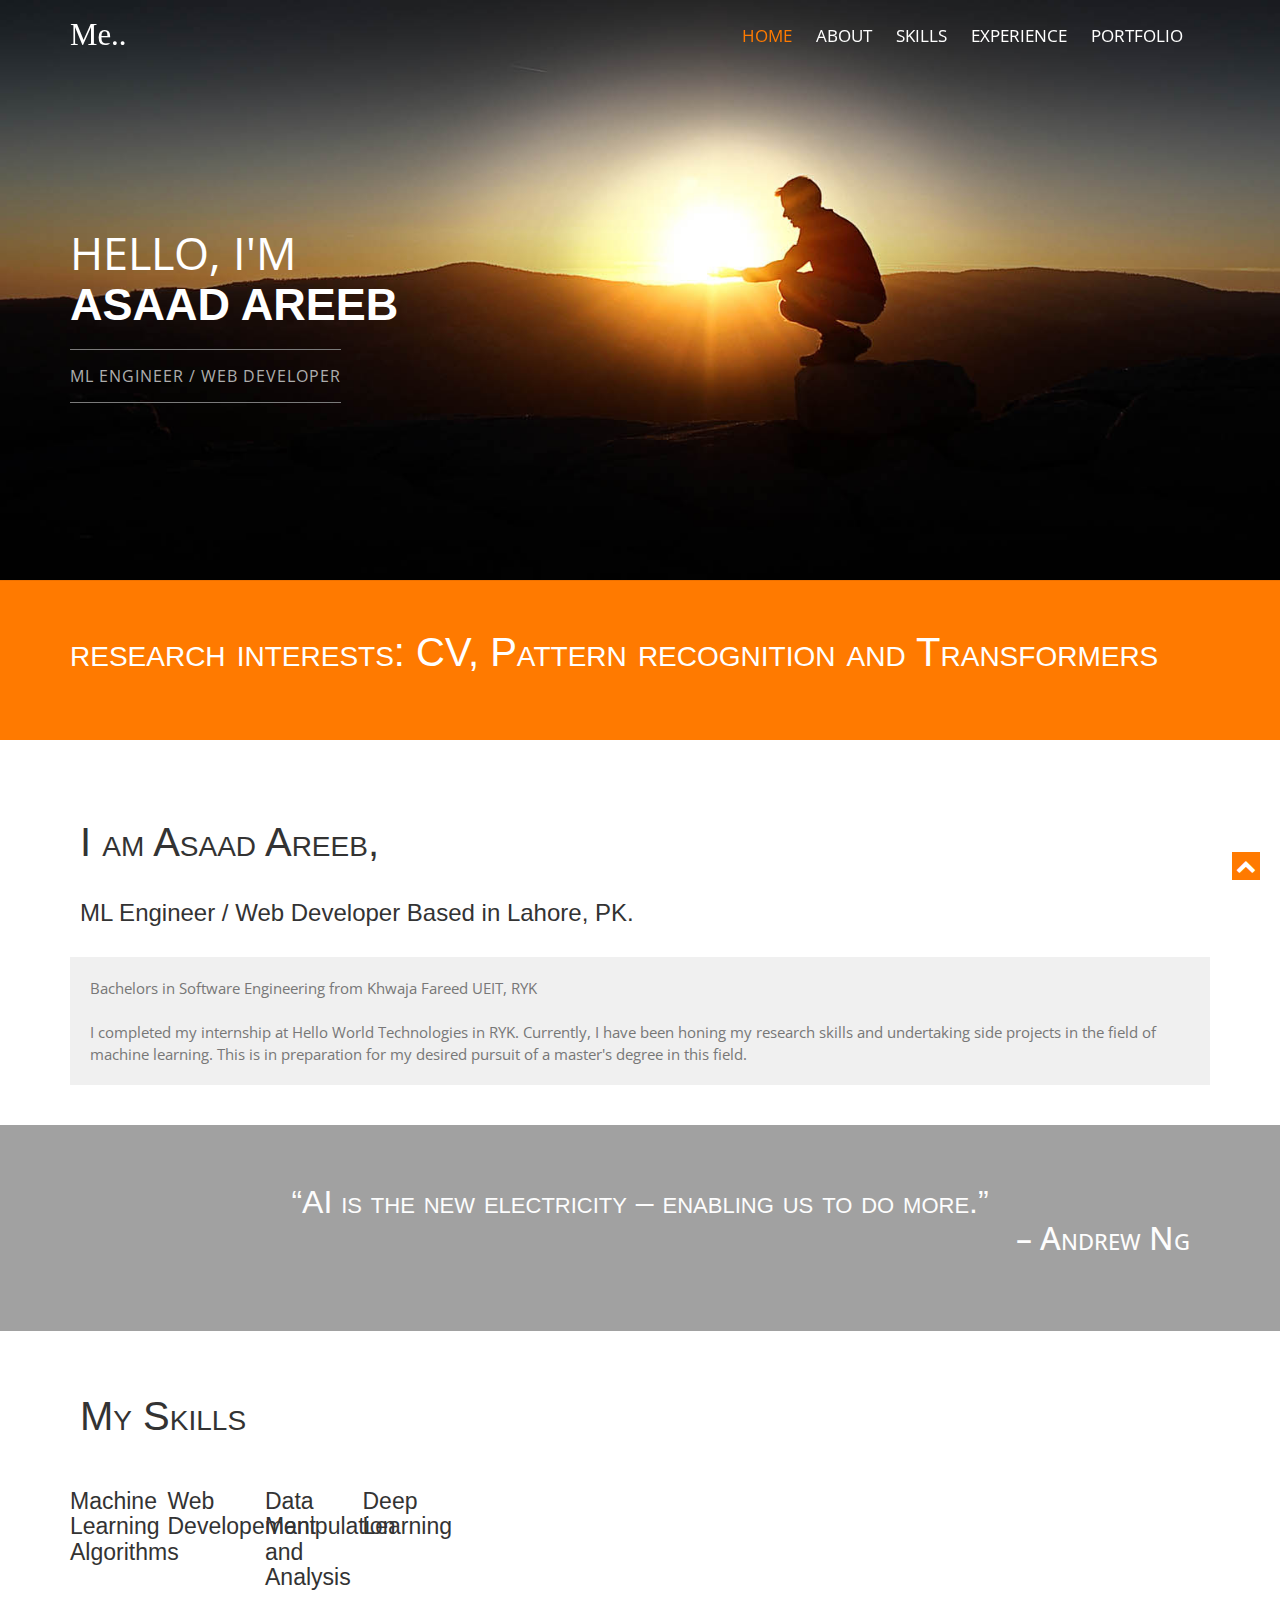
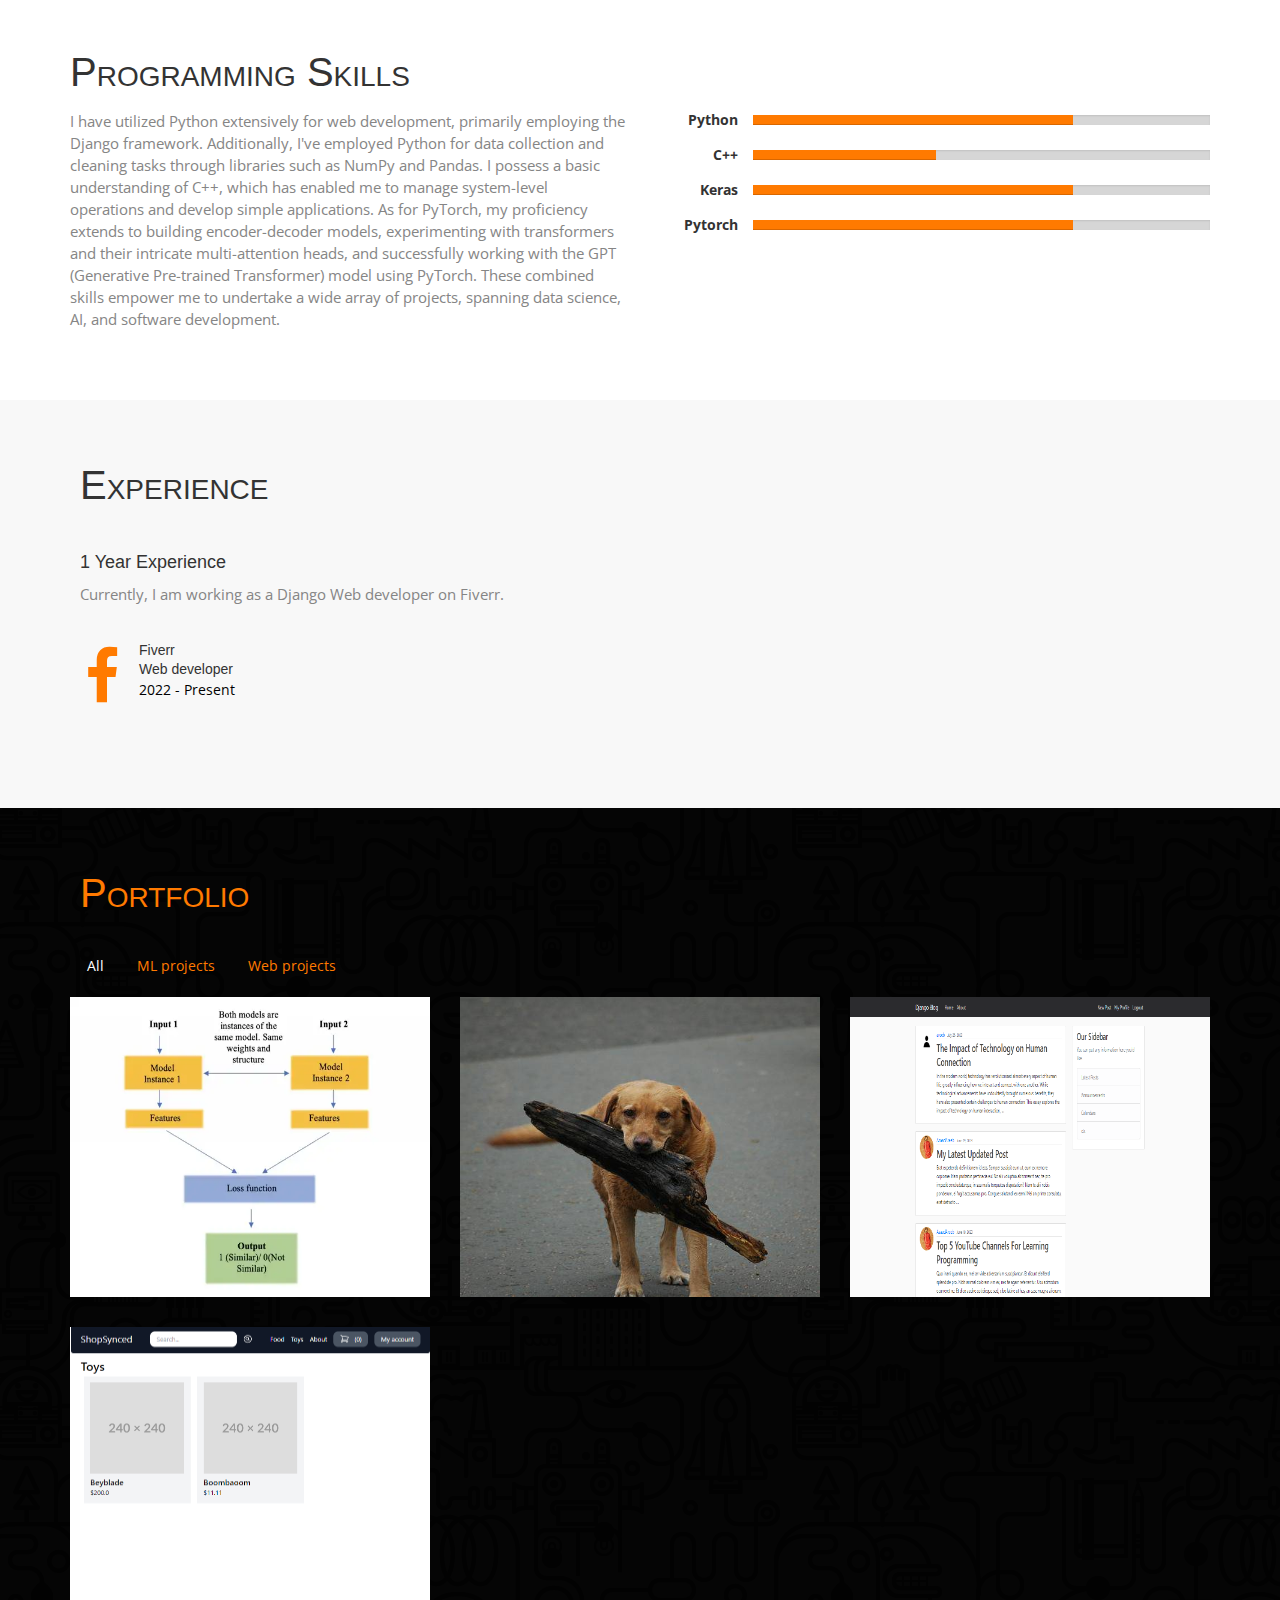
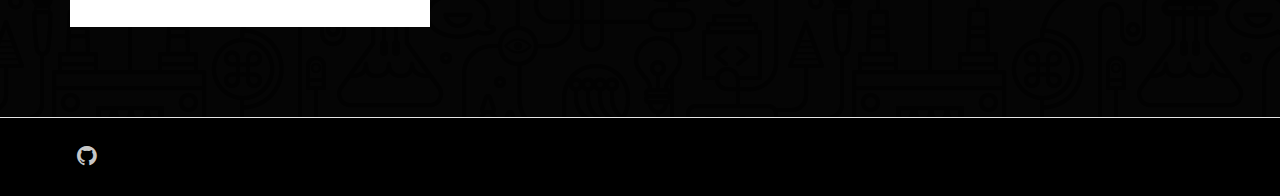
==== commit 14e2eda8: "changes" ====
--- a/index.html
+++ b/index.html
@@ -163,7 +163,7 @@
           <div class="col-md-2 skilltitle"><b>Python</b></div>
           <div class="col-md-10">
             <div class="progress">
-              <div class="progress-bar" role="progressbar" aria-valuenow="90" aria-valuemin="0" aria-valuemax="100" style="width: 90%;"> <span class="sr-only">90% Complete</span> </div>
+              <div class="progress-bar" role="progressbar" aria-valuenow="70" aria-valuemin="0" aria-valuemax="100" style="width: 70%;"> <span class="sr-only">70% Complete</span> </div>
             </div>
           </div>
         </div>
@@ -171,7 +171,7 @@
           <div class="col-md-2 skilltitle"><b>C++</b></div>
           <div class="col-md-10">
             <div class="progress">
-              <div class="progress-bar" role="progressbar" aria-valuenow="80" aria-valuemin="0" aria-valuemax="100" style="width: 60%;"> <span class="sr-only">80% Complete</span> </div>
+              <div class="progress-bar" role="progressbar" aria-valuenow="40" aria-valuemin="0" aria-valuemax="100" style="width: 40%;"> <span class="sr-only">40% Complete</span> </div>
             </div>
           </div>
         </div>
@@ -179,7 +179,7 @@
           <div class="col-md-2 skilltitle"><b>Keras</b></div>
           <div class="col-md-10">
             <div class="progress">
-              <div class="progress-bar" role="progressbar" aria-valuenow="75" aria-valuemin="0" aria-valuemax="100" style="width: 75%;"> <span class="sr-only">75% Complete</span> </div>
+              <div class="progress-bar" role="progressbar" aria-valuenow="70" aria-valuemin="0" aria-valuemax="100" style="width: 70%;"> <span class="sr-only">70% Complete</span> </div>
             </div>
           </div>
         </div>
@@ -187,7 +187,7 @@
           <div class="col-md-2 skilltitle"><b>Pytorch</b></div>
           <div class="col-md-10">
             <div class="progress">
-              <div class="progress-bar" role="progressbar" aria-valuenow="75" aria-valuemin="0" aria-valuemax="100" style="width: 75%;"> <span class="sr-only">75% Complete</span> </div>
+              <div class="progress-bar" role="progressbar" aria-valuenow="70" aria-valuemin="0" aria-valuemax="100" style="width: 70%;"> <span class="sr-only">70% Complete</span> </div>
             </div>
           </div>
         </div>
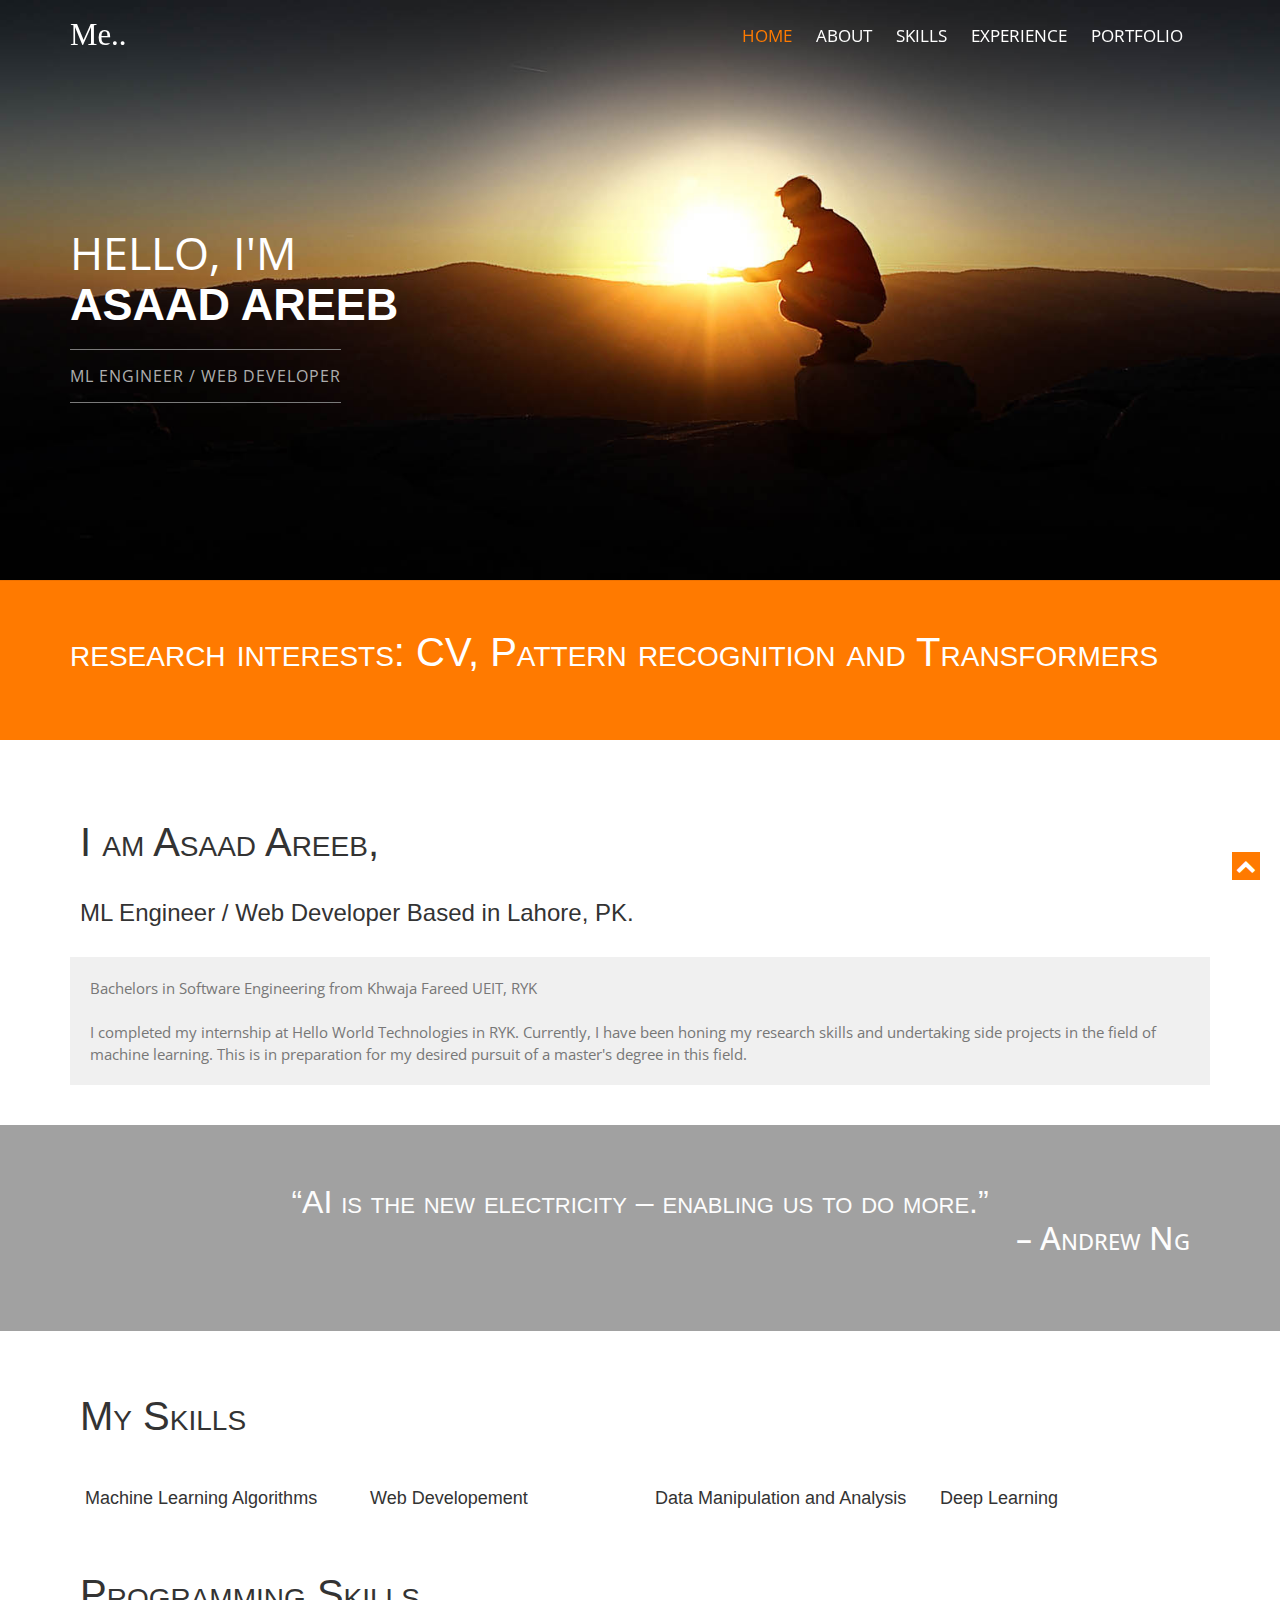
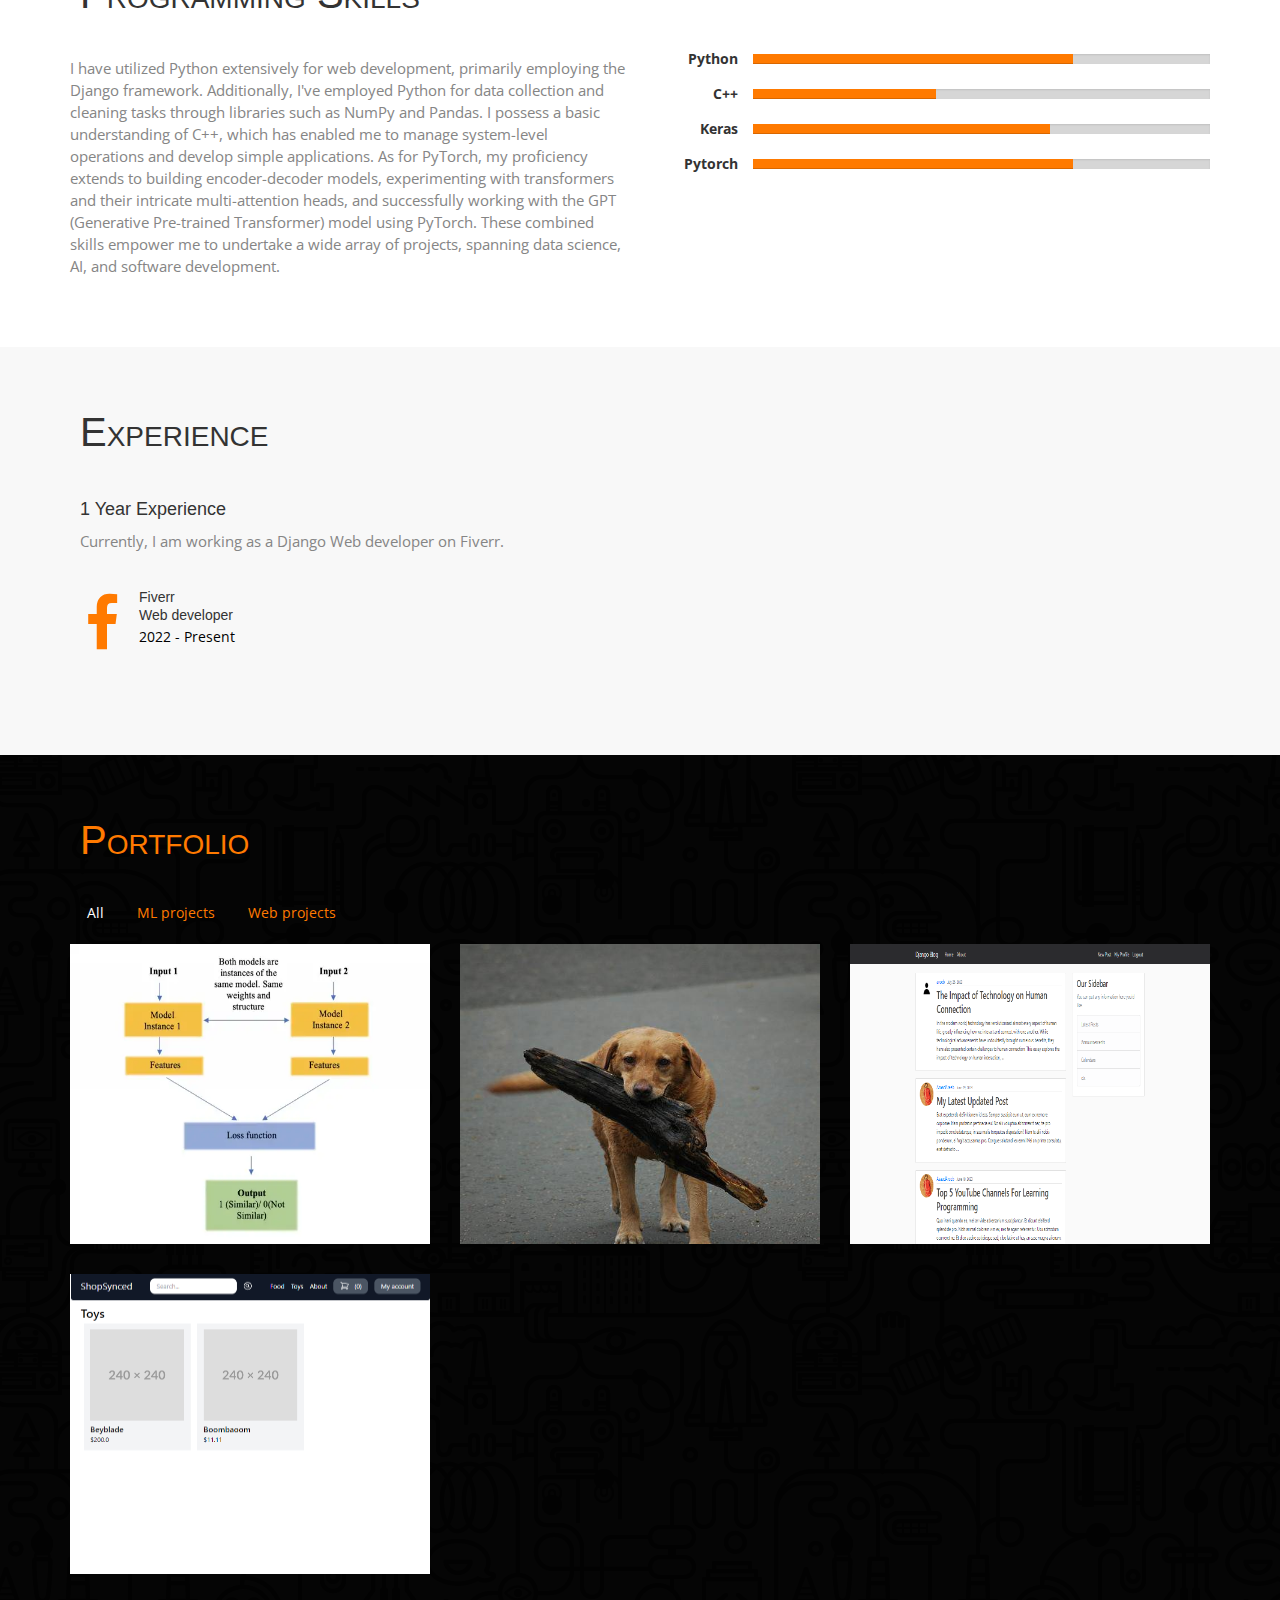
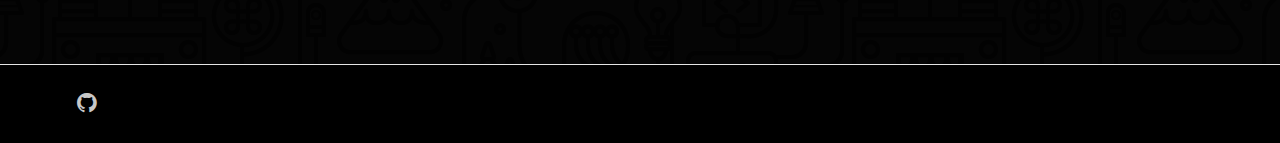
==== commit f430dc24: "changes" ====
--- a/index.html
+++ b/index.html
@@ -124,39 +124,35 @@
 <!--Skills-->
 <section id="skills" class="secPad white">
   <div class="container">
-    <div class="heading "> 
+    <div class="heading"> 
       <!-- Heading -->
       <h2>My Skills</h2>
     </div>
     <div class="row skillContainer">
-      <div class="col-md-1">
-        <div class="chart-text">
-          <h4>Machine Learning Algorithms</h4>
-        </div>
-      </div>
-      <div class="col-md-1">
-        <div class="chart-text">
-          <h4>Web Developement</h4>
-        </div>
-      </div>
-      <div class="col-md-1">
-        <div class="chart-text">
-          <h4>Data Manipulation and Analysis</h4>
-        </div>
-      </div>
-      <div class="col-md-1">
-        <div class="chart-text">
-          <h4>Deep Learning</h4>
-        </div>
+      <div class="col-md-3">
+        <h4>Machine Learning Algorithms</h4>
+      </div>
+      <div class="col-md-3">
+        <h4>Web Developement</h4>
+      </div>
+      <div class="col-md-3">
+        <h4>Data Manipulation and Analysis</h4>
+      </div>
+      <div class="col-md-3">
+        <h4>Deep Learning</h4>
       </div>
     </div>
     <div class="row">
       <div class="col-sm-6">
-        <h2>Programming Skills</h2>
+        <div class="heading">
+          <h2>Programming Skills</h2>
+        </div>
         <p class="mrgBtm20"> 
           I have utilized Python extensively for web development, primarily employing the Django framework. Additionally, I've employed Python for data collection and cleaning tasks through libraries such as NumPy and Pandas. I possess a basic understanding of C++, which has enabled me to manage system-level operations and develop simple applications. As for PyTorch, my proficiency extends to building encoder-decoder models, experimenting with transformers and their intricate multi-attention heads, and successfully working with the GPT (Generative Pre-trained Transformer) model using PyTorch. These combined skills empower me to undertake a wide array of projects, spanning data science, AI, and software development.</p>
       </div>
-      <div class="col-sm-6"> <br/>
+      <div class="col-sm-6 ">
+        <br/>
+        <br/>
         <br/>
         <br/>
         <div class="row">
@@ -179,7 +175,7 @@
           <div class="col-md-2 skilltitle"><b>Keras</b></div>
           <div class="col-md-10">
             <div class="progress">
-              <div class="progress-bar" role="progressbar" aria-valuenow="70" aria-valuemin="0" aria-valuemax="100" style="width: 70%;"> <span class="sr-only">70% Complete</span> </div>
+              <div class="progress-bar" role="progressbar" aria-valuenow="65" aria-valuemin="0" aria-valuemax="100" style="width: 65%;"> <span class="sr-only">65% Complete</span> </div>
             </div>
           </div>
         </div>
--- a/css/styles.css
+++ b/css/styles.css
@@ -468,6 +468,7 @@
 } */
 .skillContainer{
 	margin-bottom: 50px;	
+	padding: inherit;
 	}
 .skillBox { 
 min-height:200px;
@@ -890,6 +891,7 @@
 }
 .skillContainer{
 	margin-bottom: 50px;
+	padding: inherit;
 	}
 .skillBox { 
 min-height:200px;
@@ -968,7 +970,8 @@
 	display: inline-block !important; 
 }
 .skillContainer{
-	margin-bottom: 50px;	
+	margin-bottom: 50px;
+	padding: inherit;
 	}
 .skillBox { 
 min-height:200px;
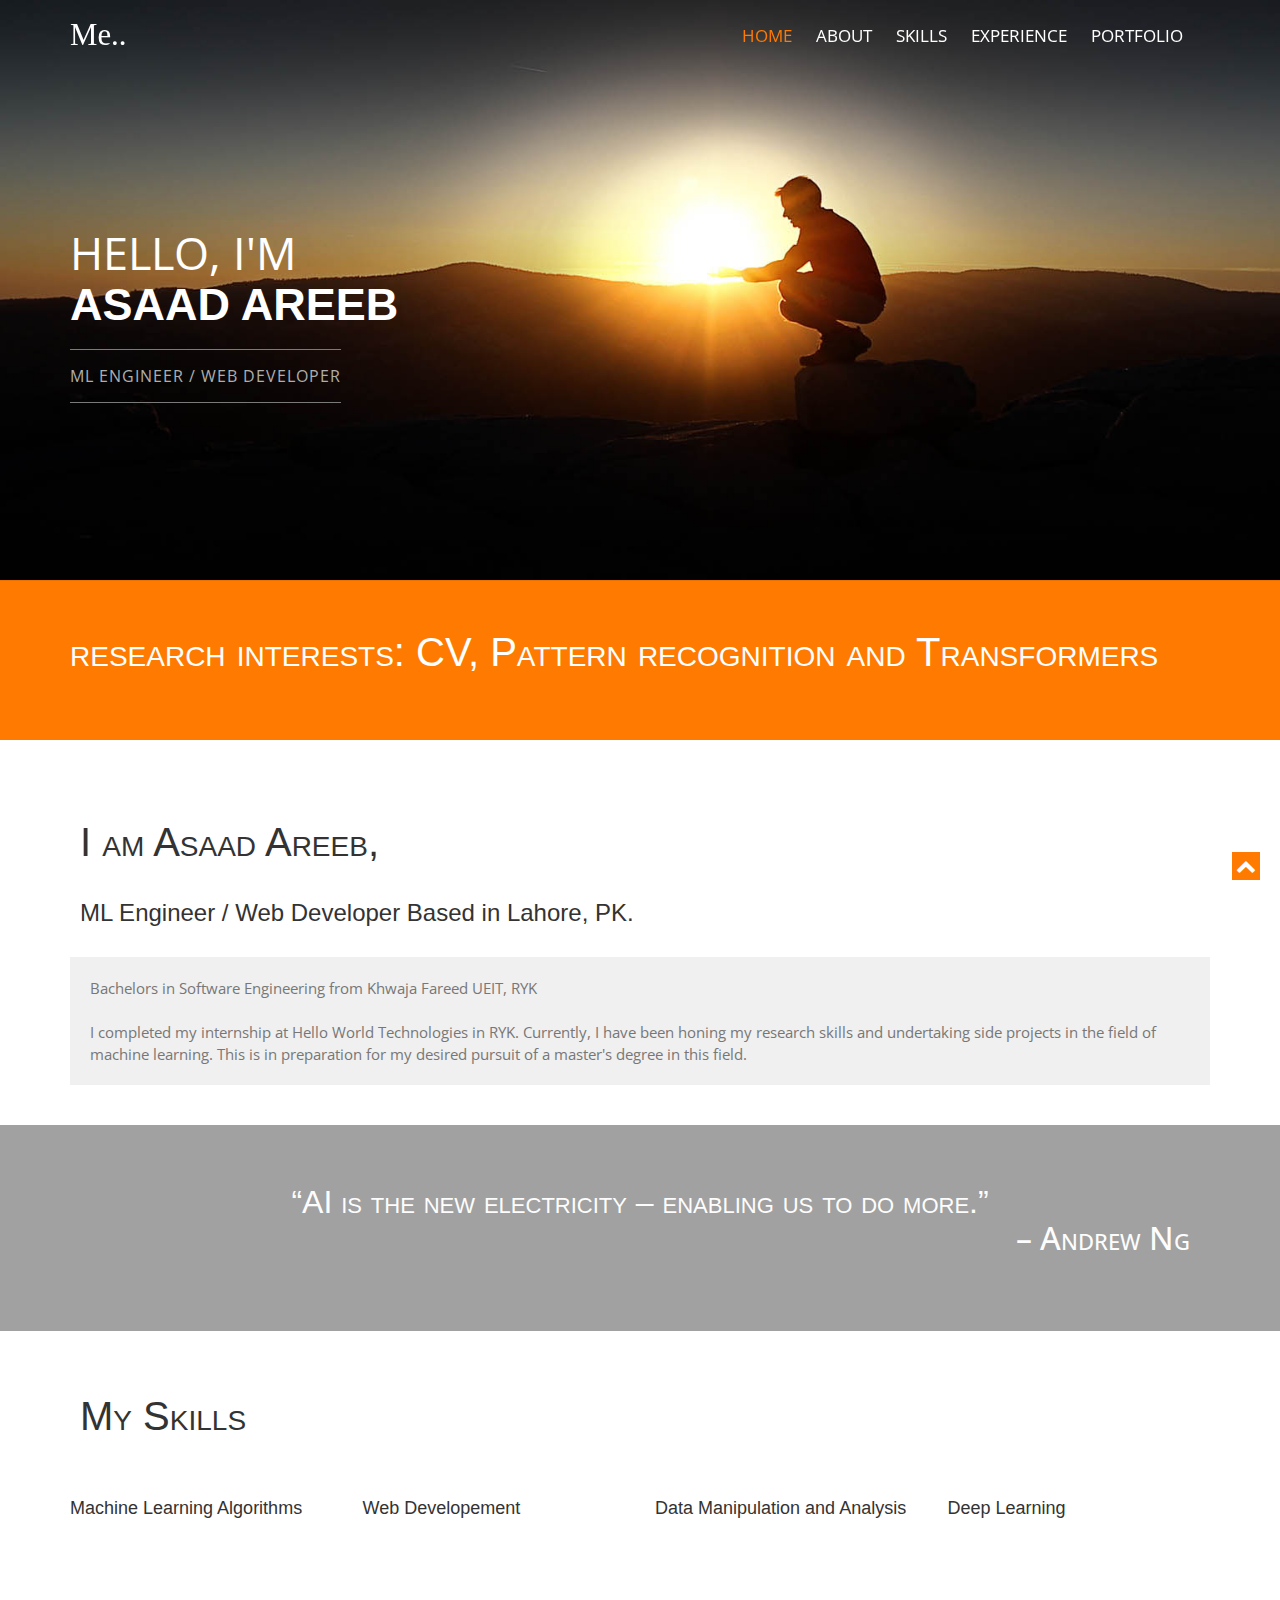
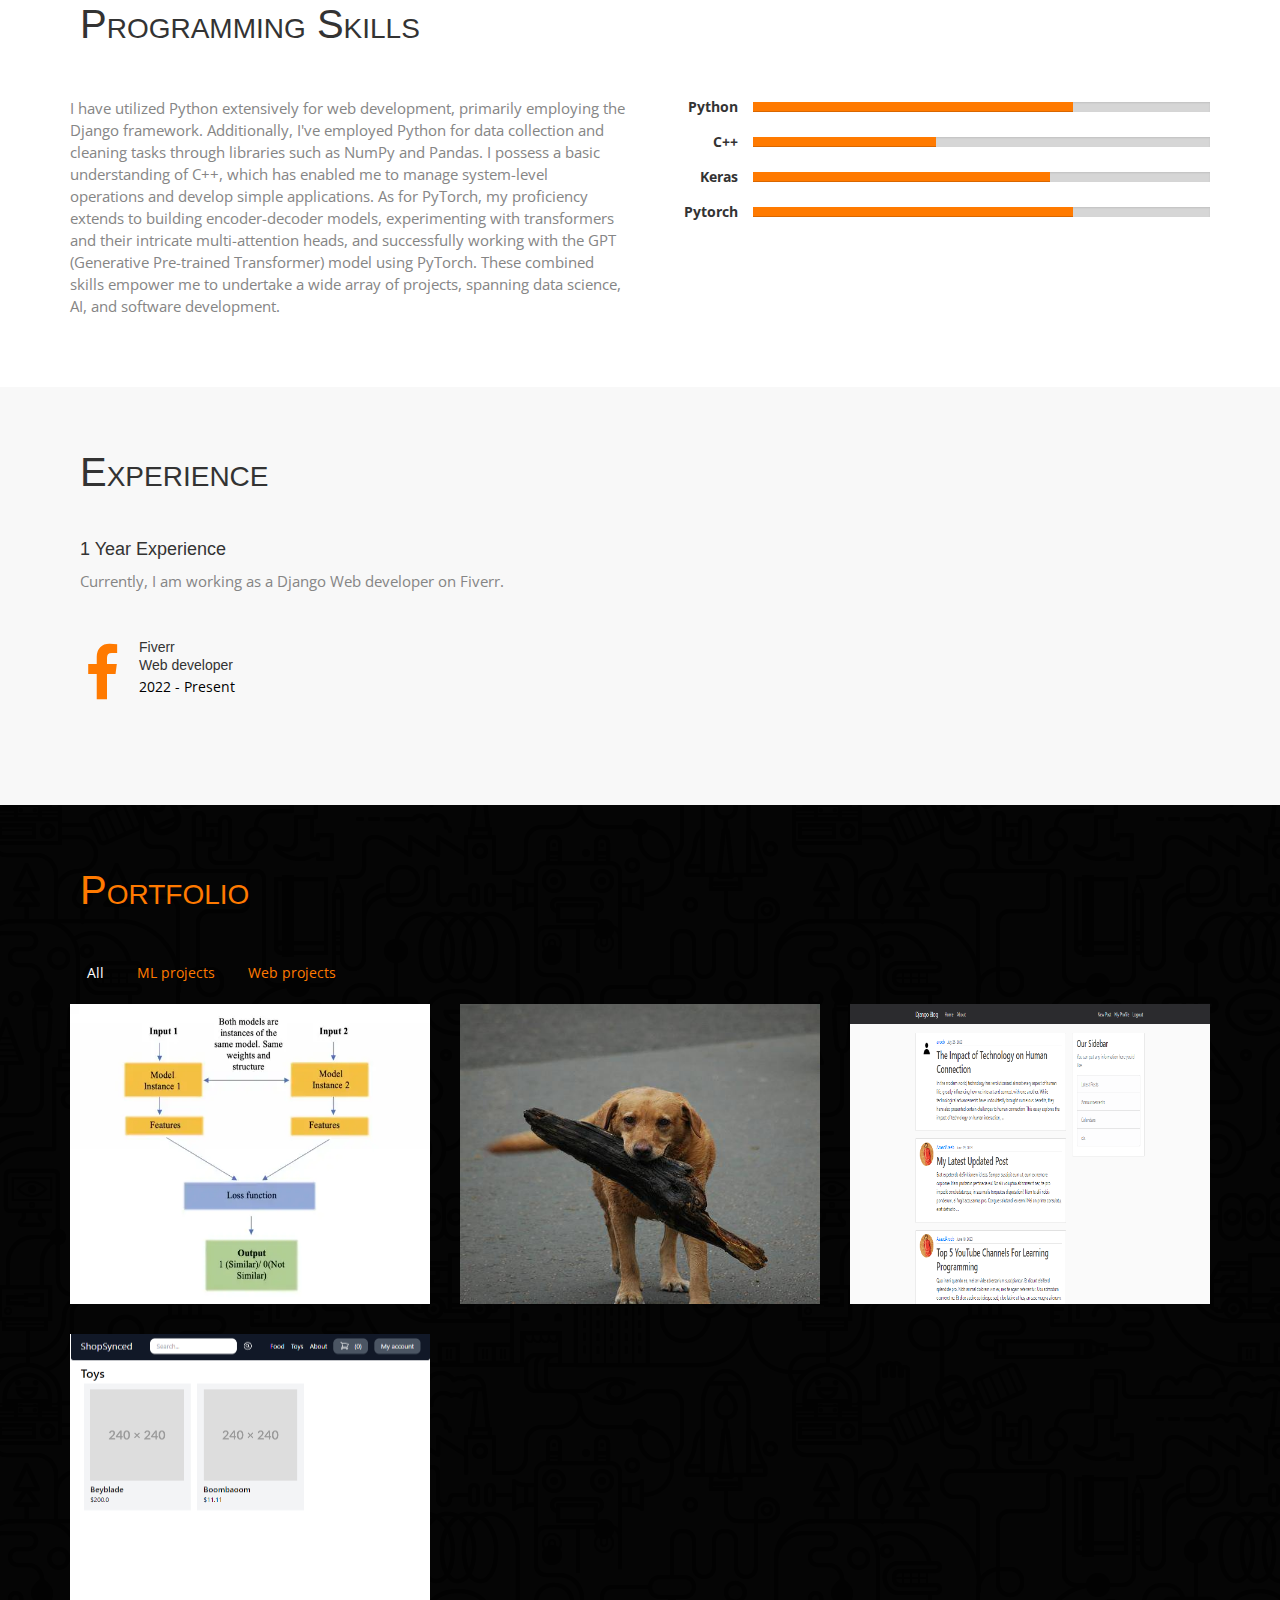
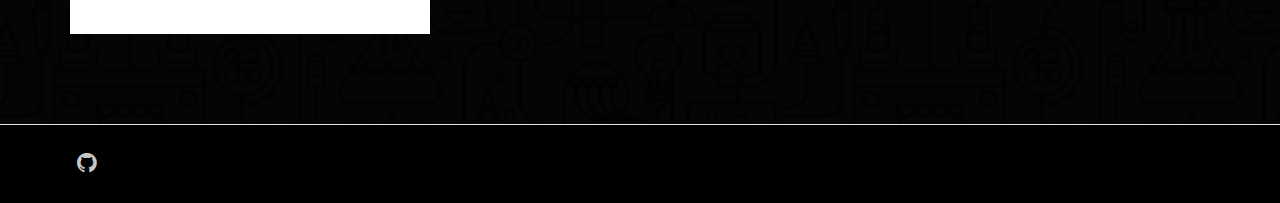
==== commit 57e2a64e: "changes" ====
--- a/index.html
+++ b/index.html
@@ -142,19 +142,16 @@
         <h4>Deep Learning</h4>
       </div>
     </div>
+
+    <div class="heading">
+      <h2>Programming Skills</h2>
+    </div>
     <div class="row">
       <div class="col-sm-6">
-        <div class="heading">
-          <h2>Programming Skills</h2>
-        </div>
         <p class="mrgBtm20"> 
           I have utilized Python extensively for web development, primarily employing the Django framework. Additionally, I've employed Python for data collection and cleaning tasks through libraries such as NumPy and Pandas. I possess a basic understanding of C++, which has enabled me to manage system-level operations and develop simple applications. As for PyTorch, my proficiency extends to building encoder-decoder models, experimenting with transformers and their intricate multi-attention heads, and successfully working with the GPT (Generative Pre-trained Transformer) model using PyTorch. These combined skills empower me to undertake a wide array of projects, spanning data science, AI, and software development.</p>
       </div>
       <div class="col-sm-6 ">
-        <br/>
-        <br/>
-        <br/>
-        <br/>
         <div class="row">
           <div class="col-md-2 skilltitle"><b>Python</b></div>
           <div class="col-md-10">
--- a/css/styles.css
+++ b/css/styles.css
@@ -346,12 +346,12 @@
 }
 .heading {
 	padding: 3px 10px;
-	padding-bottom: 10px;
-	margin-bottom: 15px;
+	padding-bottom: 15px;
+	margin-bottom: 20px;
 	display: block;
 }
 .pdingBtm30 {
-	padding-bottom: 30px;
+	padding-bottom: 20px;
 }
 .da-arrows span:after {
 	width: 25px;
@@ -467,8 +467,7 @@
 	margin-top: 106px;
 } */
 .skillContainer{
-	margin-bottom: 50px;	
-	padding: inherit;
+	margin-bottom: 70px;	
 	}
 .skillBox { 
 min-height:200px;
@@ -890,8 +889,7 @@
 	display: inline-block !important; 
 }
 .skillContainer{
-	margin-bottom: 50px;
-	padding: inherit;
+	margin-bottom: 50px;	
 	}
 .skillBox { 
 min-height:200px;
@@ -970,8 +968,7 @@
 	display: inline-block !important; 
 }
 .skillContainer{
-	margin-bottom: 50px;
-	padding: inherit;
+	margin-bottom: 50px;	
 	}
 .skillBox { 
 min-height:200px;
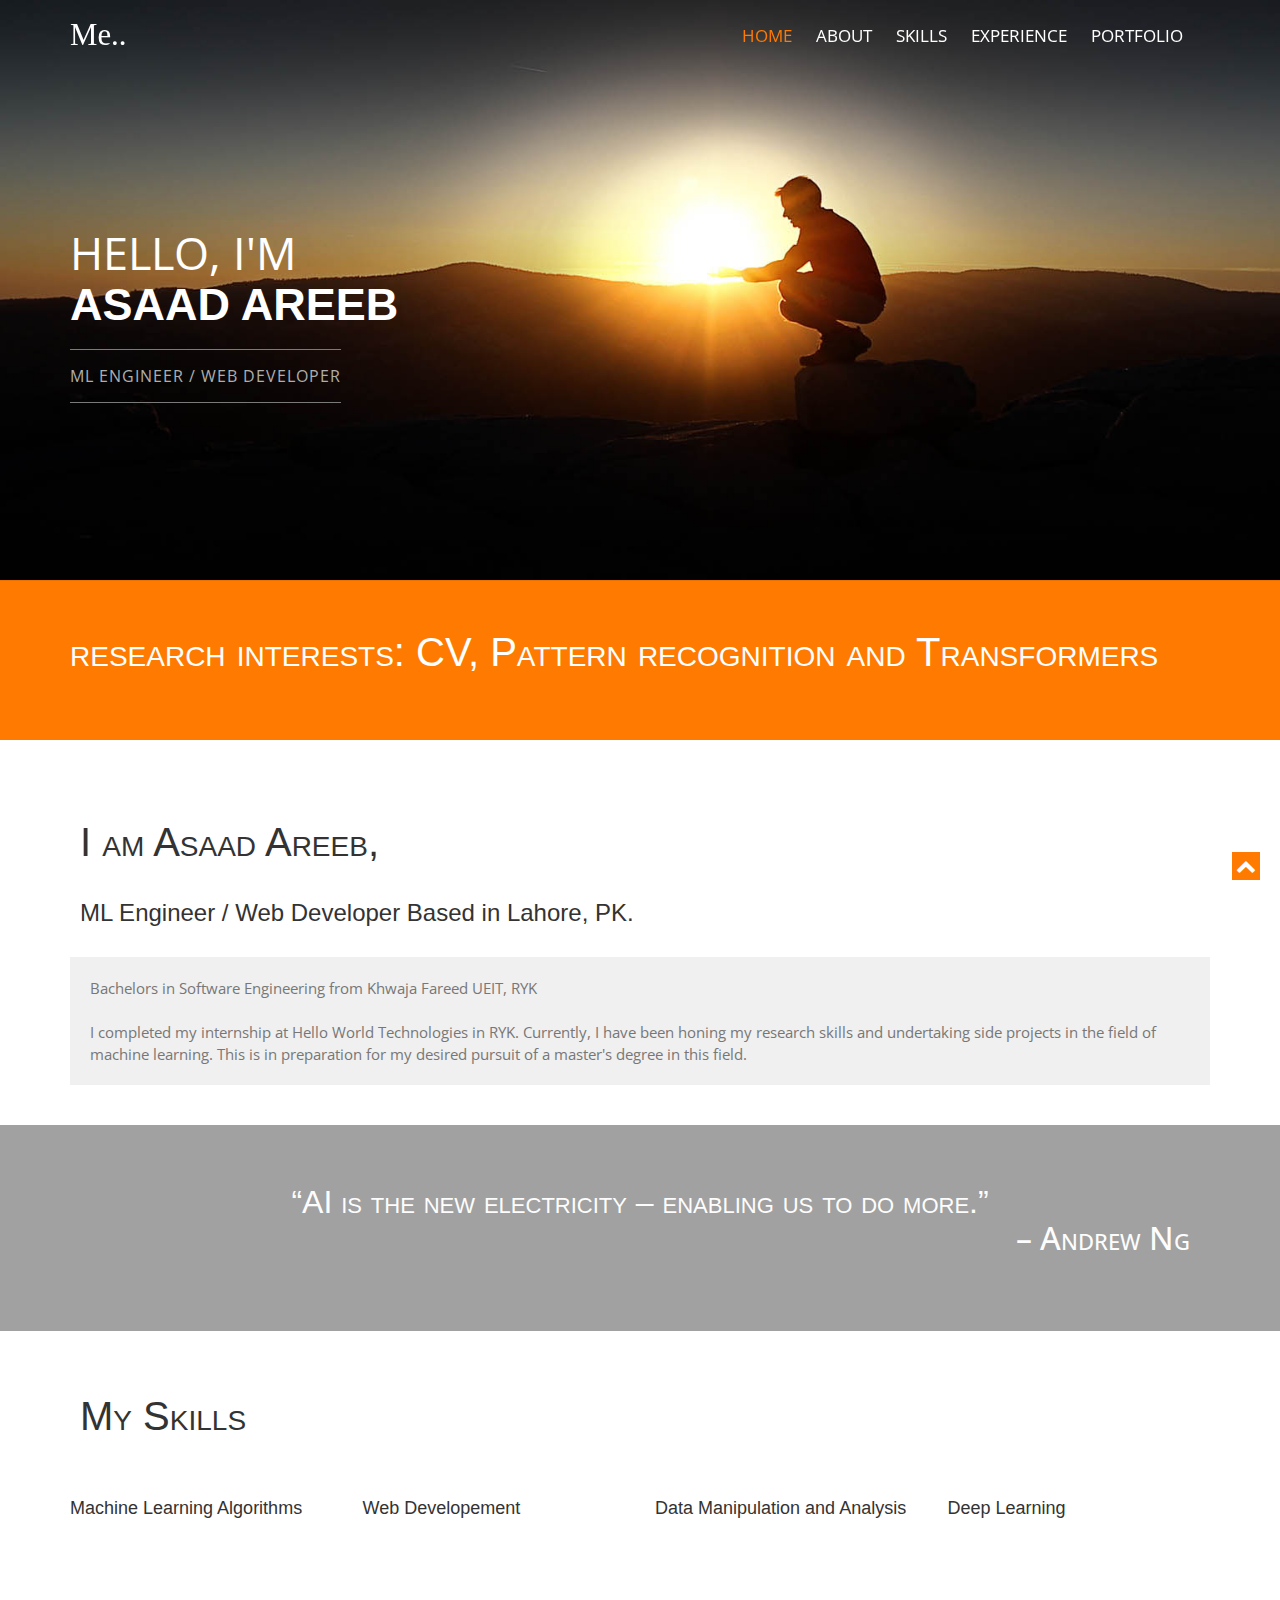
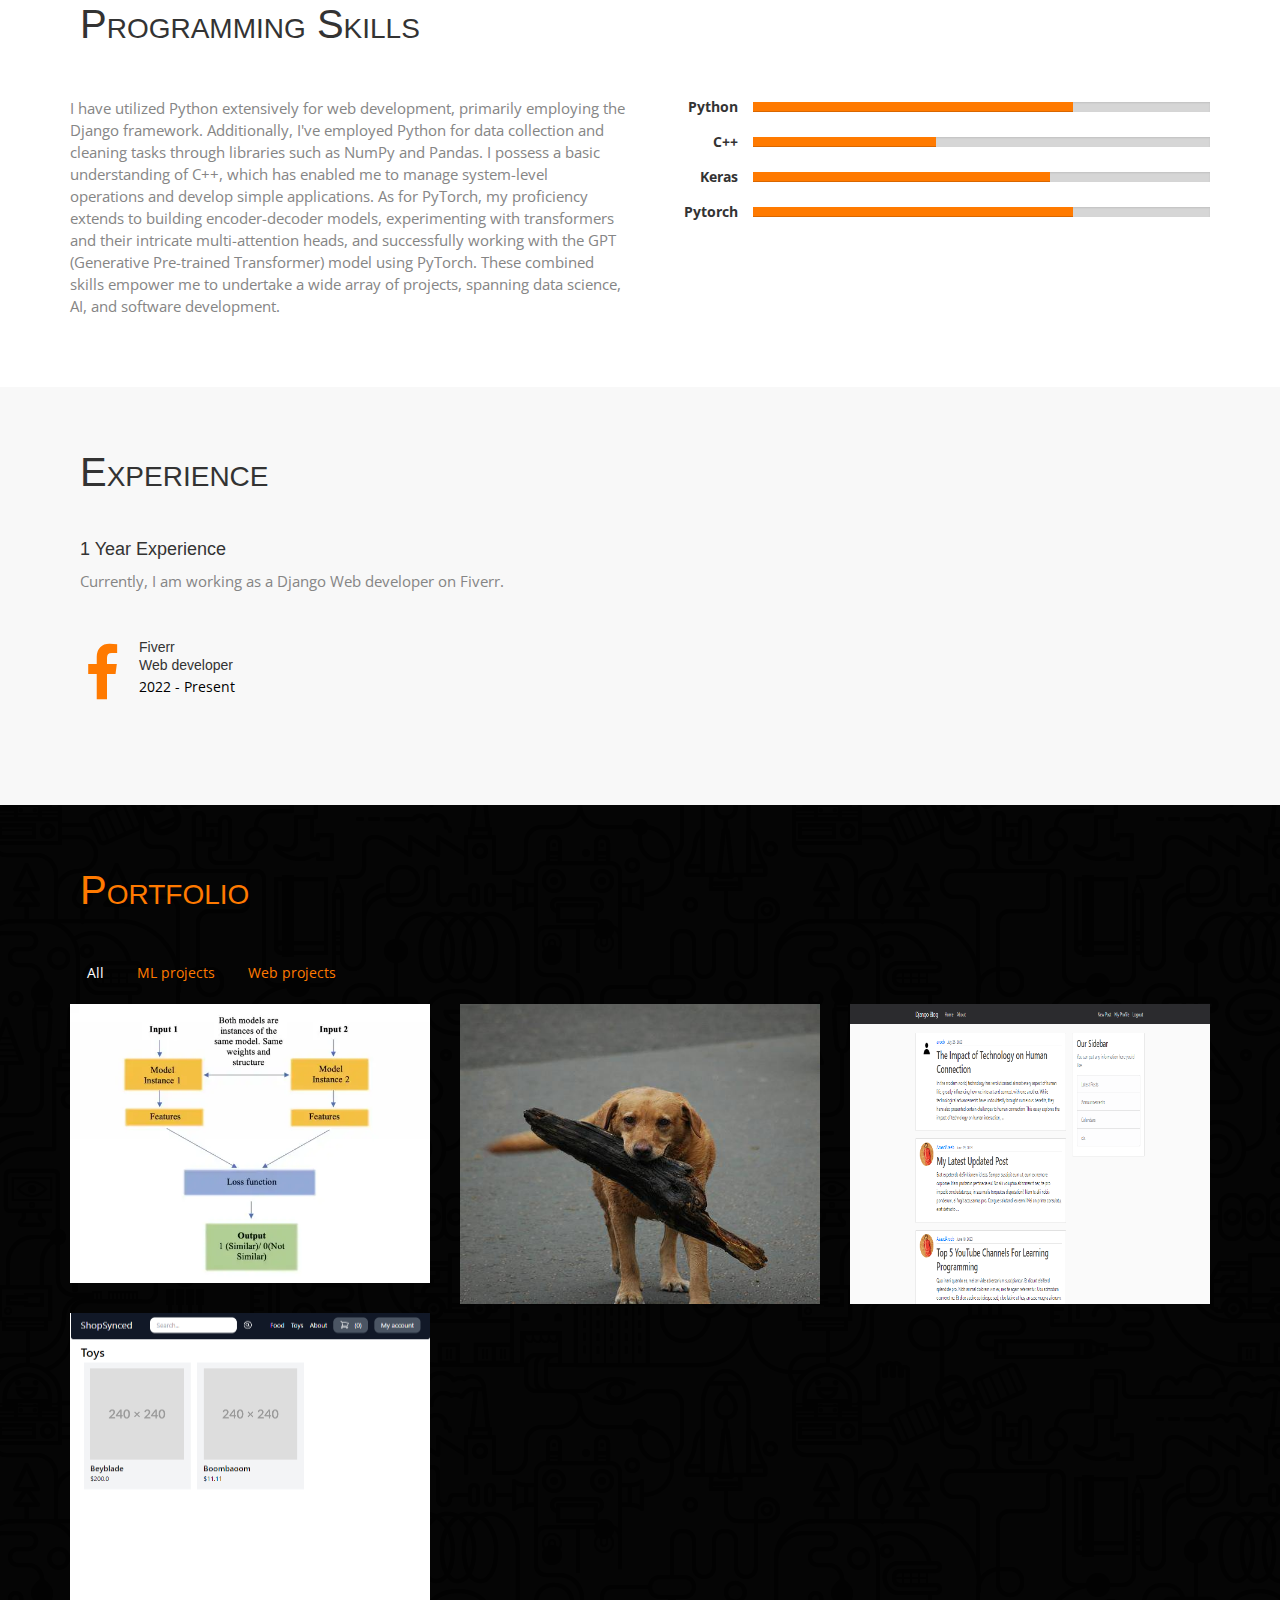
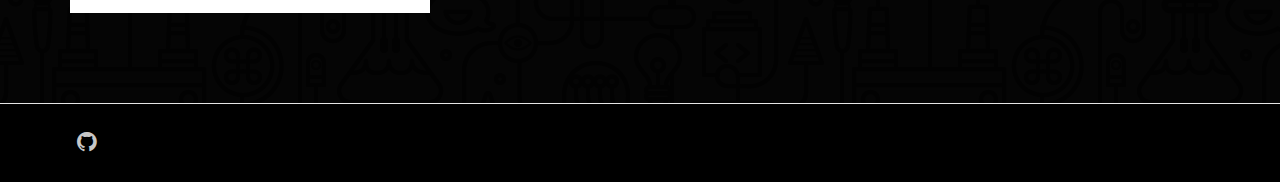
==== commit f6f387c9: "changes" ====
--- a/index.html
+++ b/index.html
@@ -229,7 +229,6 @@
     <div class="heading"> 
       <!-- Heading -->
       <h2>Portfolio</h2>
-      
     </div>
     <div class="row">
       <nav id="filter" class="col-md-12">
@@ -244,7 +243,7 @@
         <div class="row">
           <div class="portfolio-items isotopeWrapper clearfix" id="3">
             <article class="col-sm-4 isotopeItem ml">
-              <div class="portfolio-item"> <img src="images\portfolio\ML\faceverify\siamese.webp" alt="" width="400" height="300"/>
+              <div class="portfolio-item"> <img src="images\portfolio\ML\faceverify\siamese.webp" alt="" class="img-responsive"/>
                 <div class="portfolio-desc align-center">
                   <div class="folio-info">
                     <a href="images\portfolio\ML\faceverify\faceverifydes.PNG" class="fancybox">
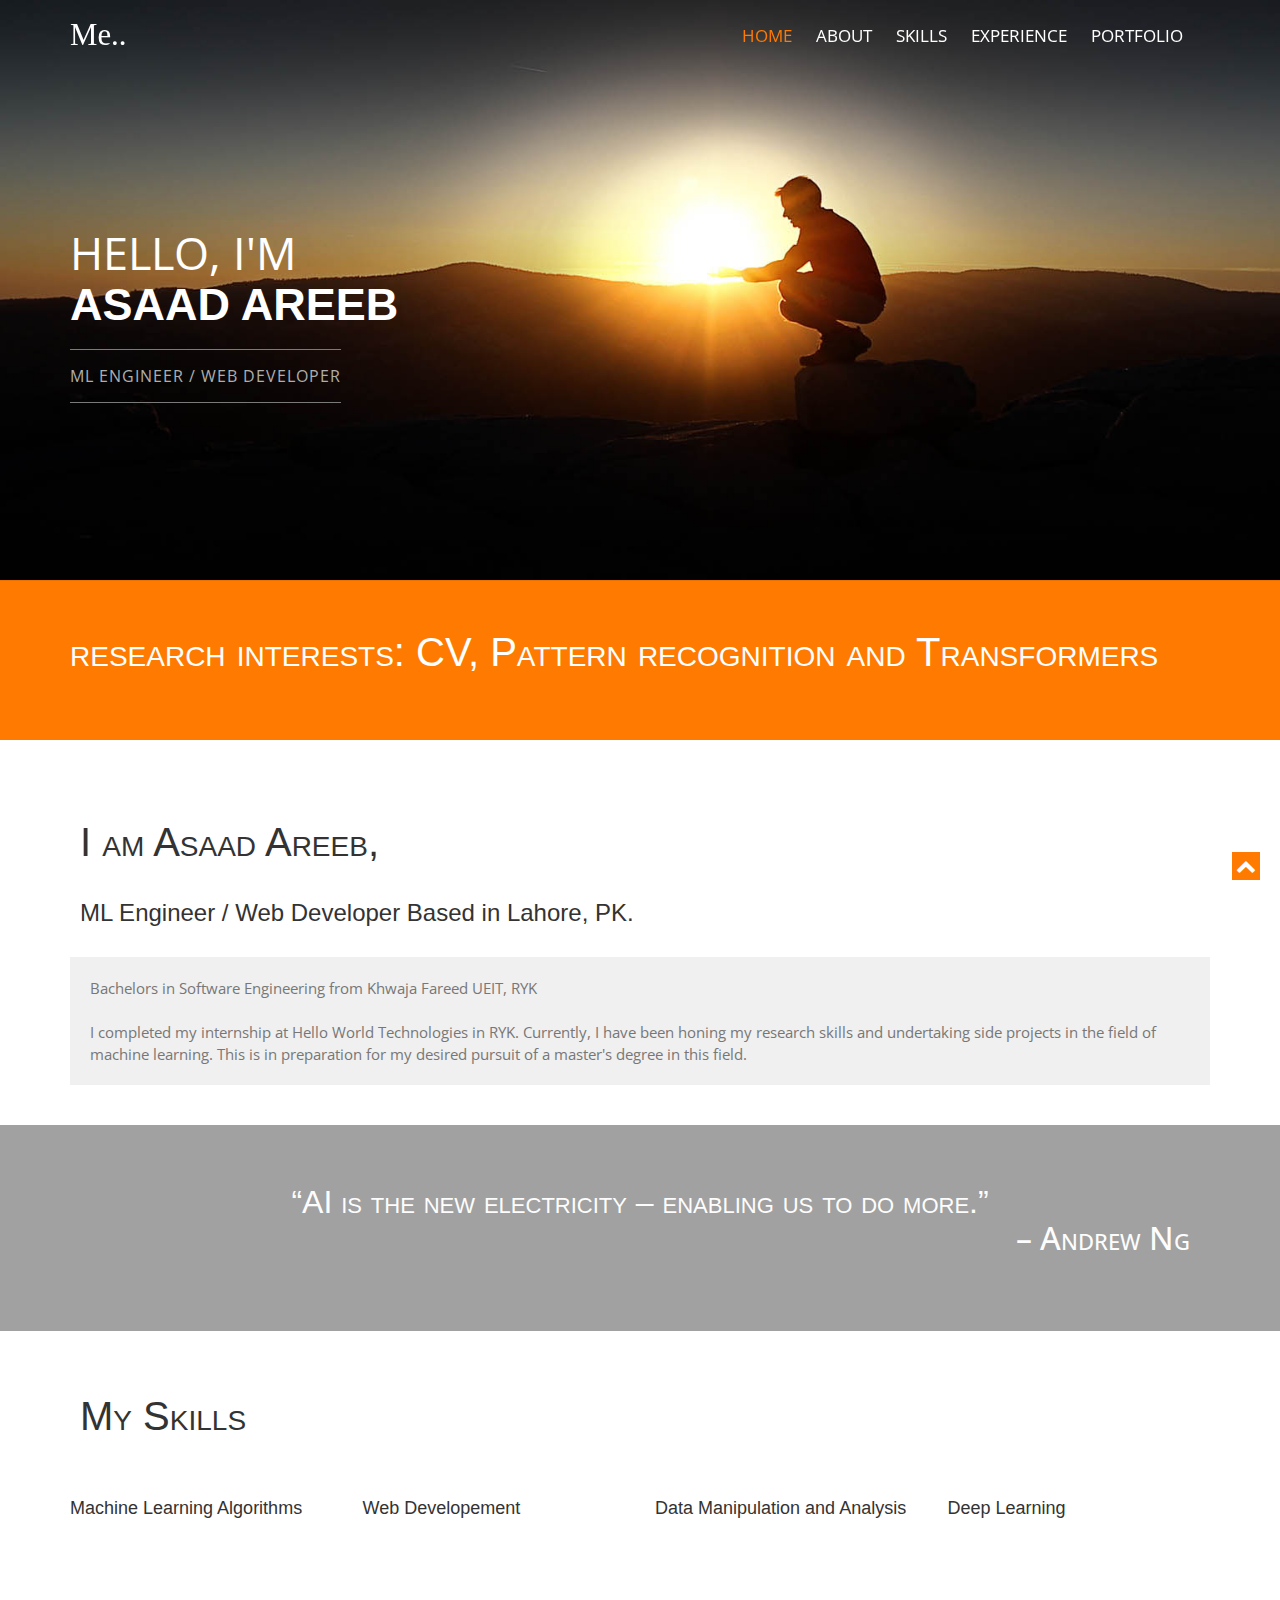
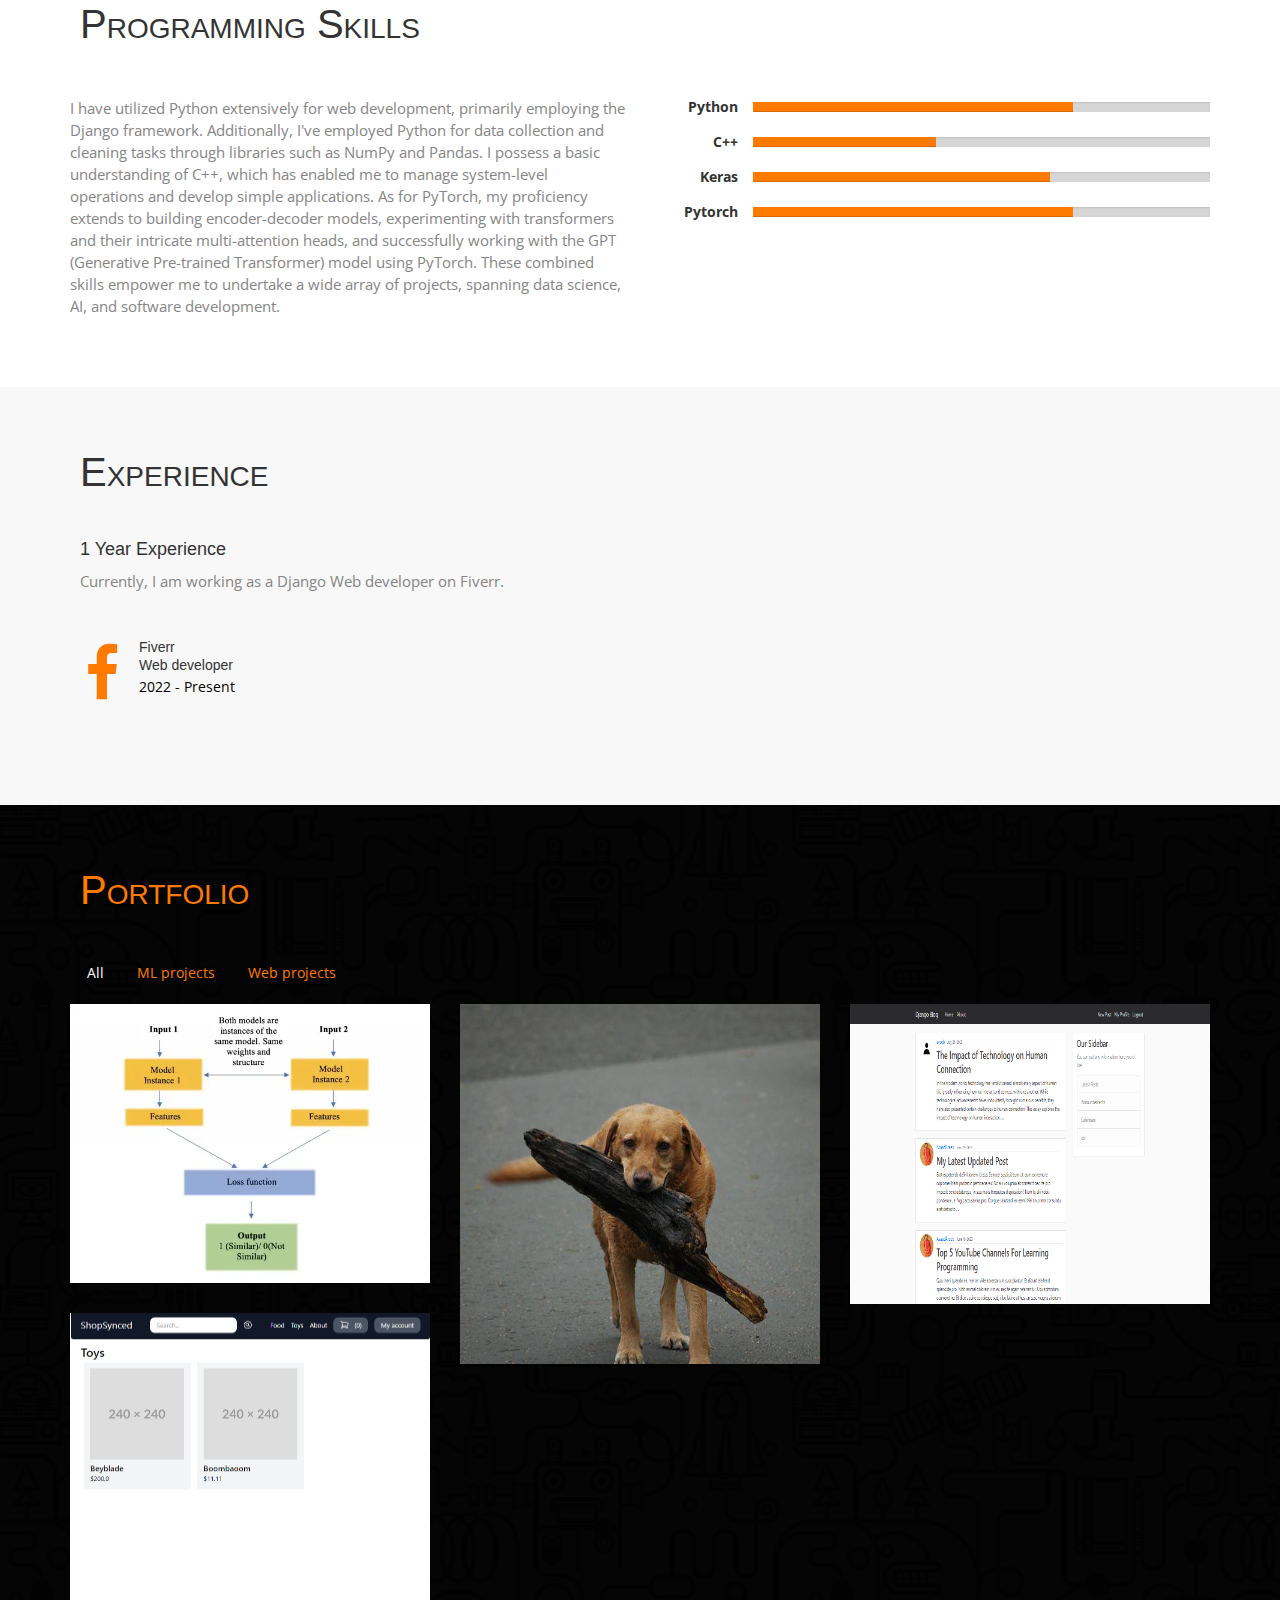
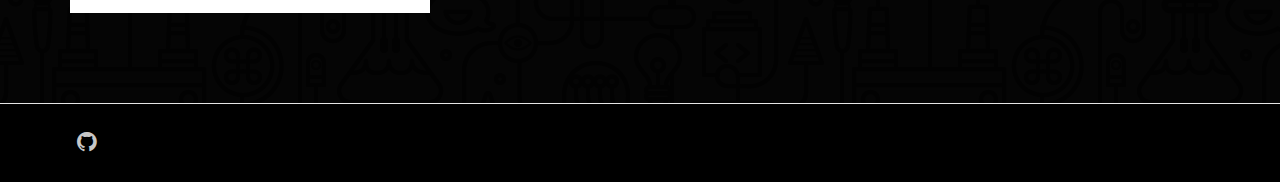
==== commit b79b77bc: "changes" ====
--- a/index.html
+++ b/index.html
@@ -255,7 +255,7 @@
               </div>
             </article>
             <article class="col-sm-4 isotopeItem ml">
-              <div class="portfolio-item"> <img src="images\portfolio\ML\dogclassify\doggo.jpg" alt="" width="400" height="300"/>
+              <div class="portfolio-item"> <img src="images\portfolio\ML\dogclassify\doggo.jpg" alt="" class="img-responsive"/>
                 <div class="portfolio-desc align-center">
                   <div class="folio-info">
                     <a href="images\portfolio\ML\dogclassify\dogclassify.PNG" class="fancybox">
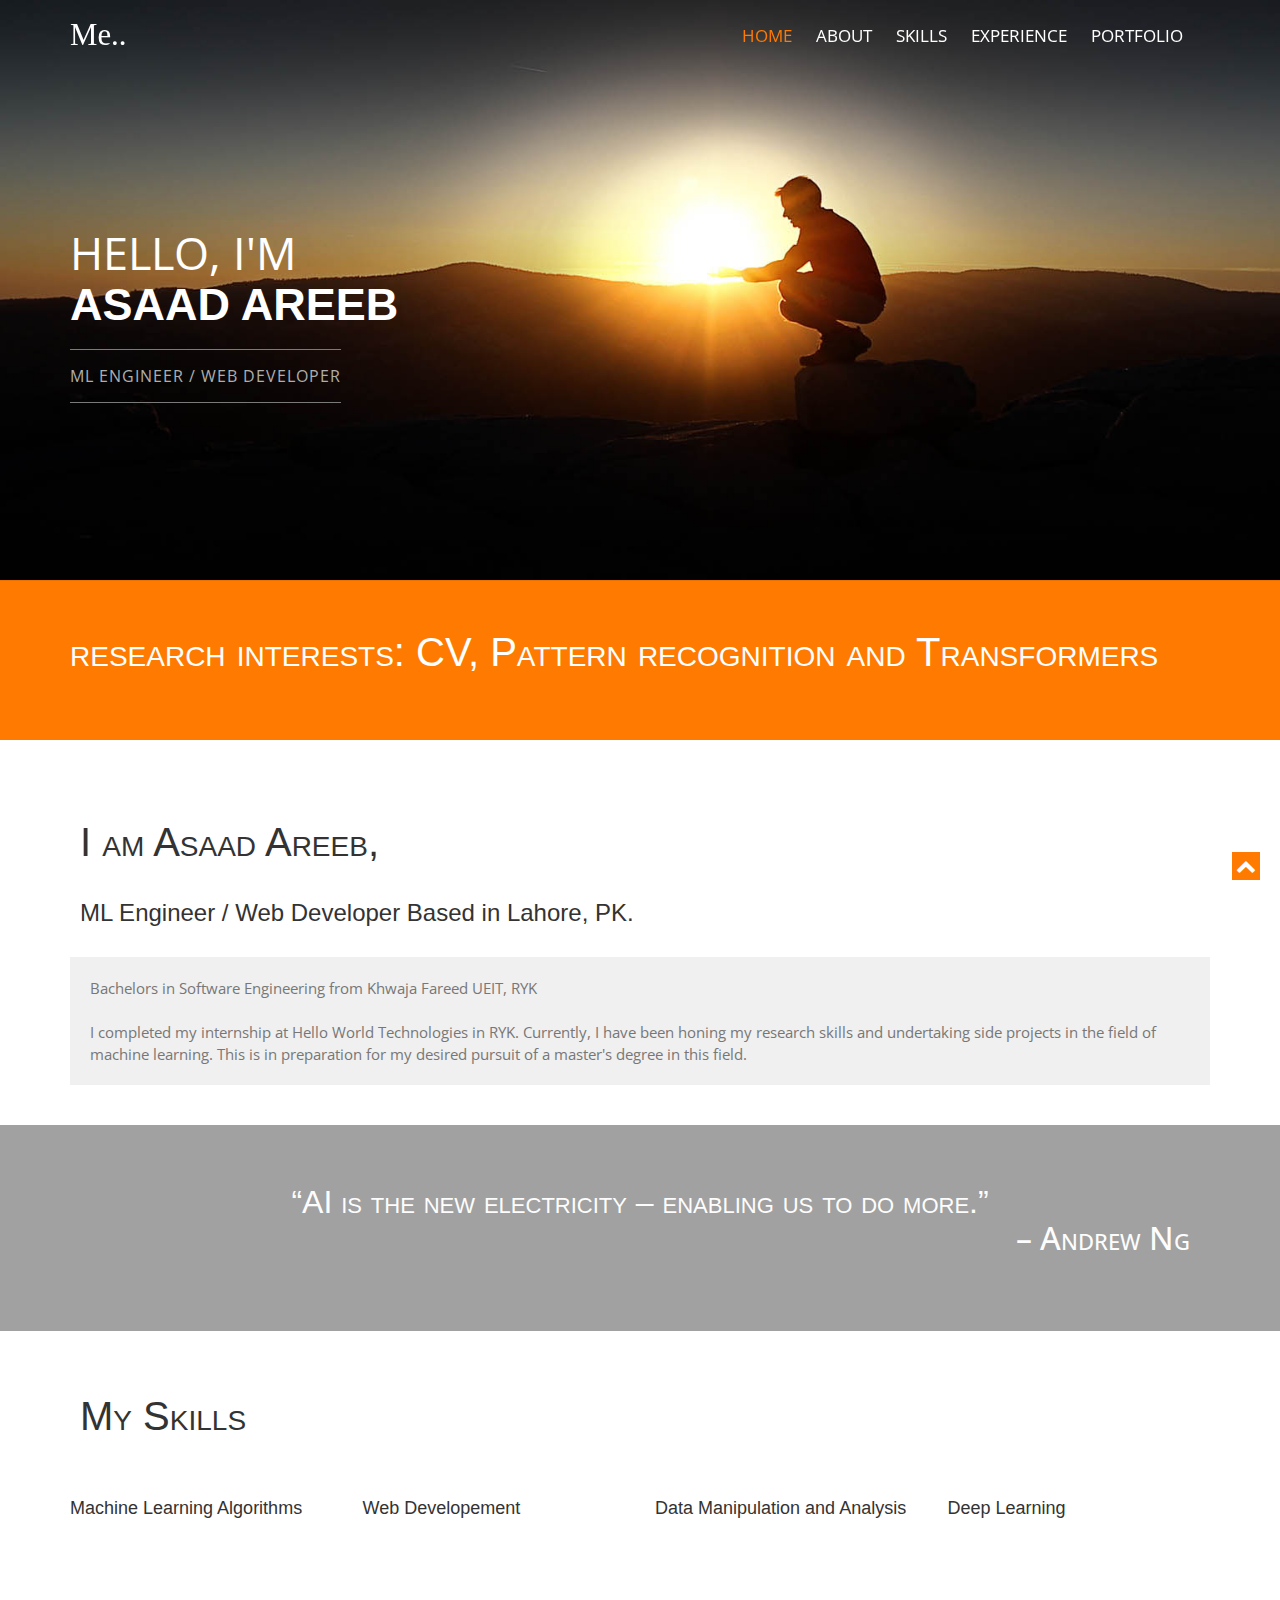
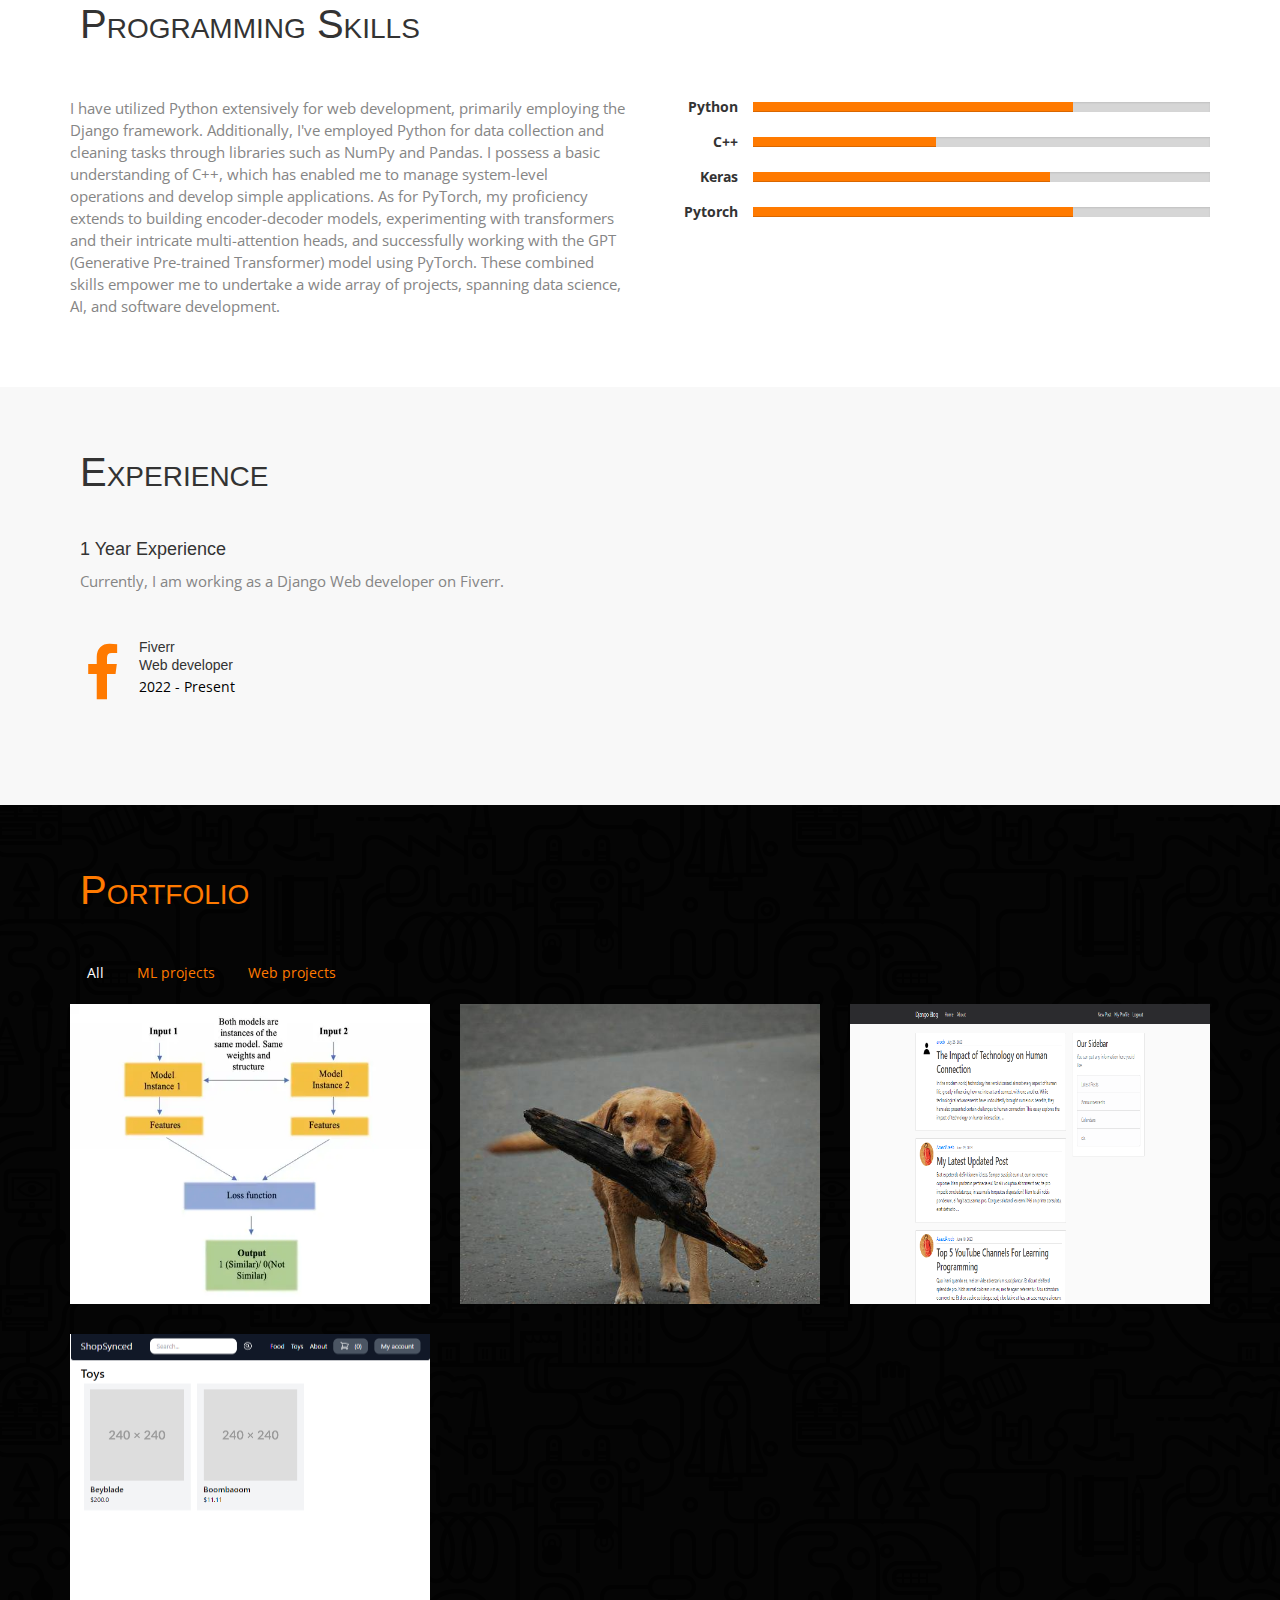
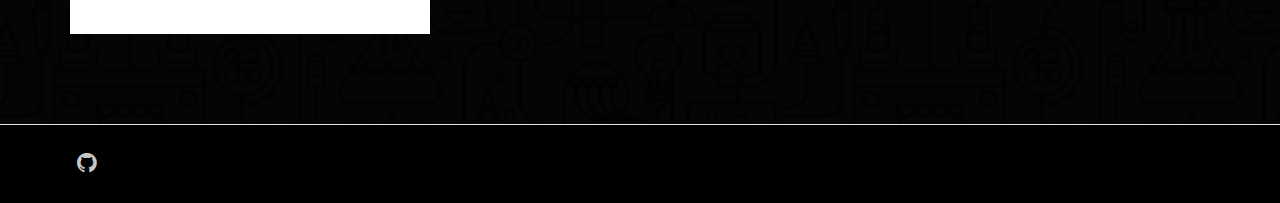
==== commit f24dfe30: "changes" ====
--- a/index.html
+++ b/index.html
@@ -243,7 +243,7 @@
         <div class="row">
           <div class="portfolio-items isotopeWrapper clearfix" id="3">
             <article class="col-sm-4 isotopeItem ml">
-              <div class="portfolio-item"> <img src="images\portfolio\ML\faceverify\siamese.webp" alt="" class="img-responsive"/>
+              <div class="portfolio-item"> <img src="images\portfolio\ML\faceverify\siamese.webp" alt="" class="fixed-size-image"/>
                 <div class="portfolio-desc align-center">
                   <div class="folio-info">
                     <a href="images\portfolio\ML\faceverify\faceverifydes.PNG" class="fancybox">
@@ -255,7 +255,7 @@
               </div>
             </article>
             <article class="col-sm-4 isotopeItem ml">
-              <div class="portfolio-item"> <img src="images\portfolio\ML\dogclassify\doggo.jpg" alt="" class="img-responsive"/>
+              <div class="portfolio-item"> <img src="images\portfolio\ML\dogclassify\doggo.jpg" alt="" class="fixed-size-image"/>
                 <div class="portfolio-desc align-center">
                   <div class="folio-info">
                     <a href="images\portfolio\ML\dogclassify\dogclassify.PNG" class="fancybox">
@@ -276,7 +276,7 @@
               </div>
             </article> -->
             <article class="col-sm-4 isotopeItem webdesign">
-              <div class="portfolio-item"> <img src="images\portfolio\WEB\blog\django.png" alt="" width="400" height="300"/>
+              <div class="portfolio-item"> <img src="images\portfolio\WEB\blog\django.png" alt="" class="fixed-size-image"/>
                 <div class="portfolio-desc align-center">
                   <div class="folio-info"> <a href="images/portfolio/img4.jpg" class="fancybox">
                     <h5>Blogging Site</h5>
@@ -294,7 +294,7 @@
               </div>
             </article> -->
             <article class="col-sm-4 isotopeItem webdesign">
-              <div class="portfolio-item"> <img src="images\portfolio\WEB\ecommerce\Shop.png" alt="" width="400" height="300"/>
+              <div class="portfolio-item"> <img src="images\portfolio\WEB\ecommerce\Shop.png" alt="" class="fixed-size-image"/>
                 <div class="portfolio-desc align-center">
                   <div class="folio-info"> <a href="images/portfolio/img6.jpg" class="fancybox">
                     <h5>ShopSynced</h5>
--- a/css/styles.css
+++ b/css/styles.css
@@ -660,6 +660,8 @@
 	-o-transition: all 300ms linear;
 	-ms-transition: all 300ms linear;
 	transition: all 300ms linear;
+	width: 400px;
+	height: 300px;
 }
 .portfolio-item .portfolio-desc {
 	display: block;
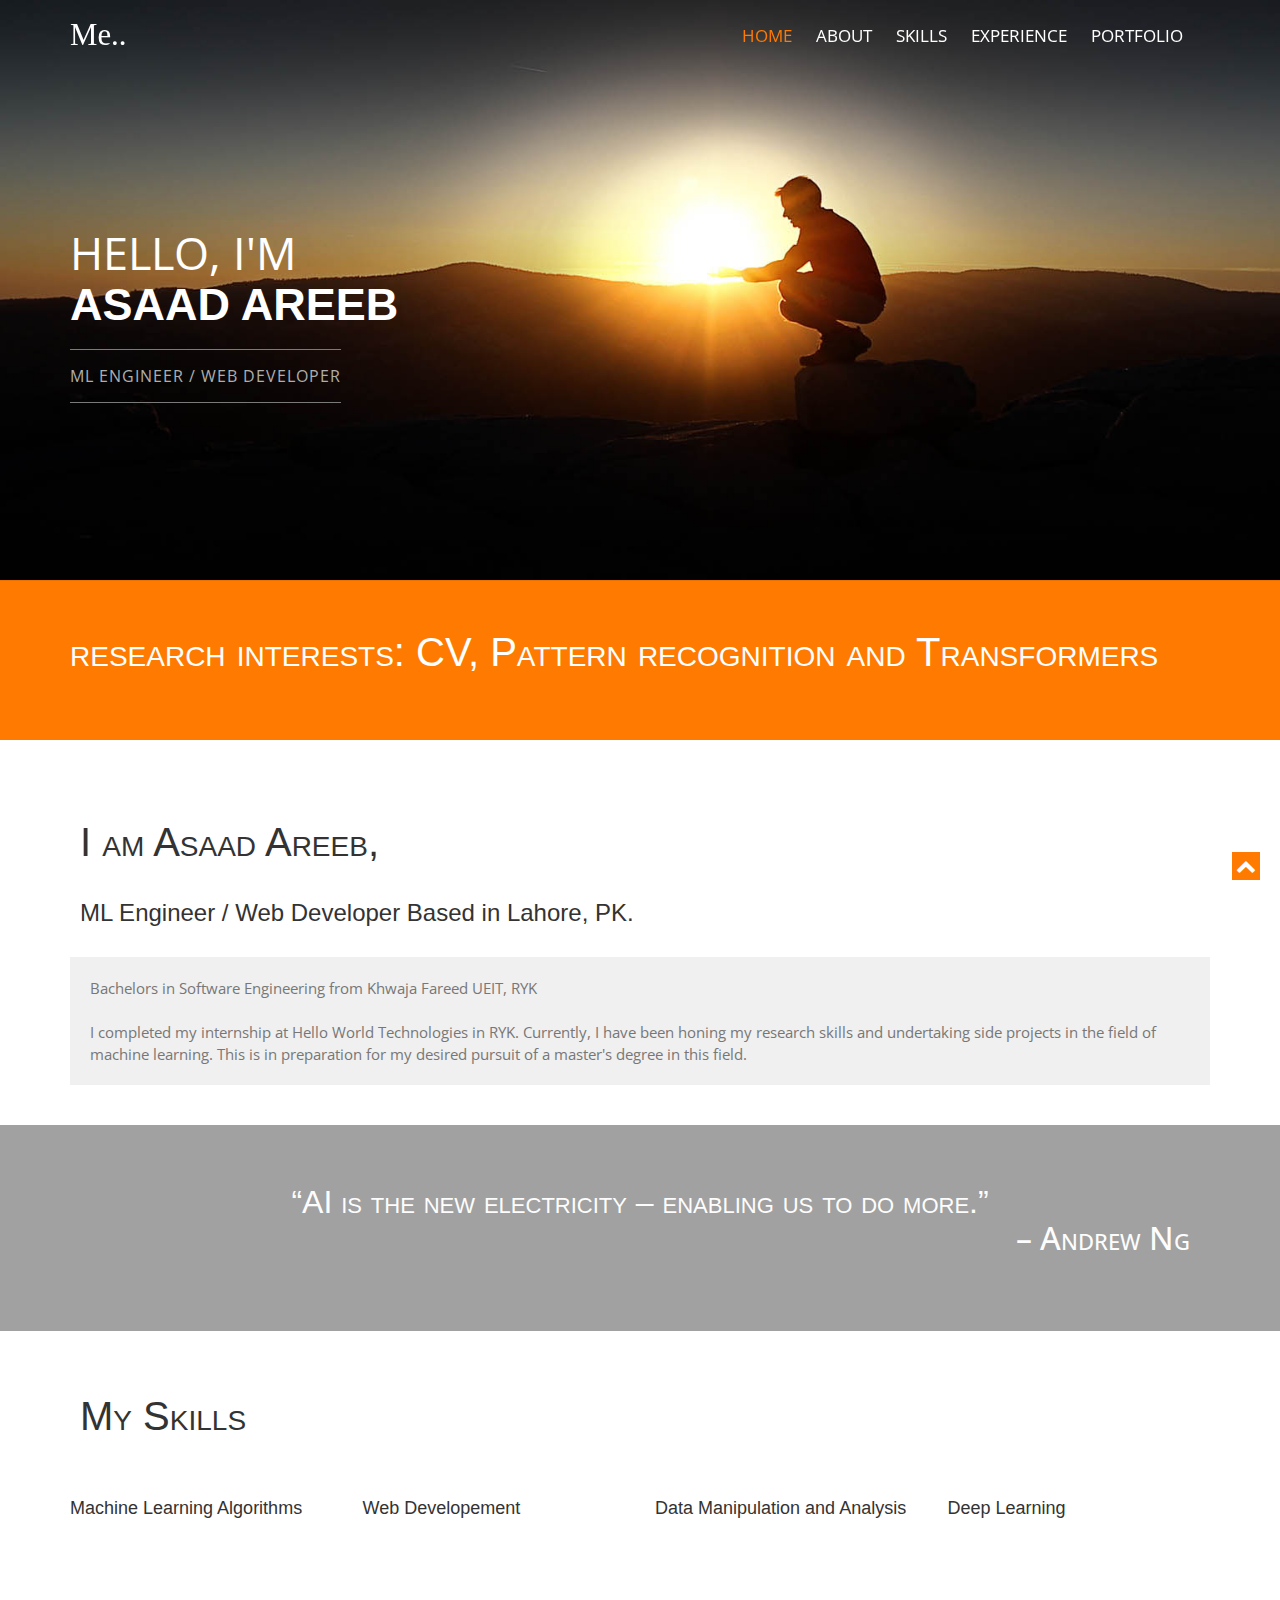
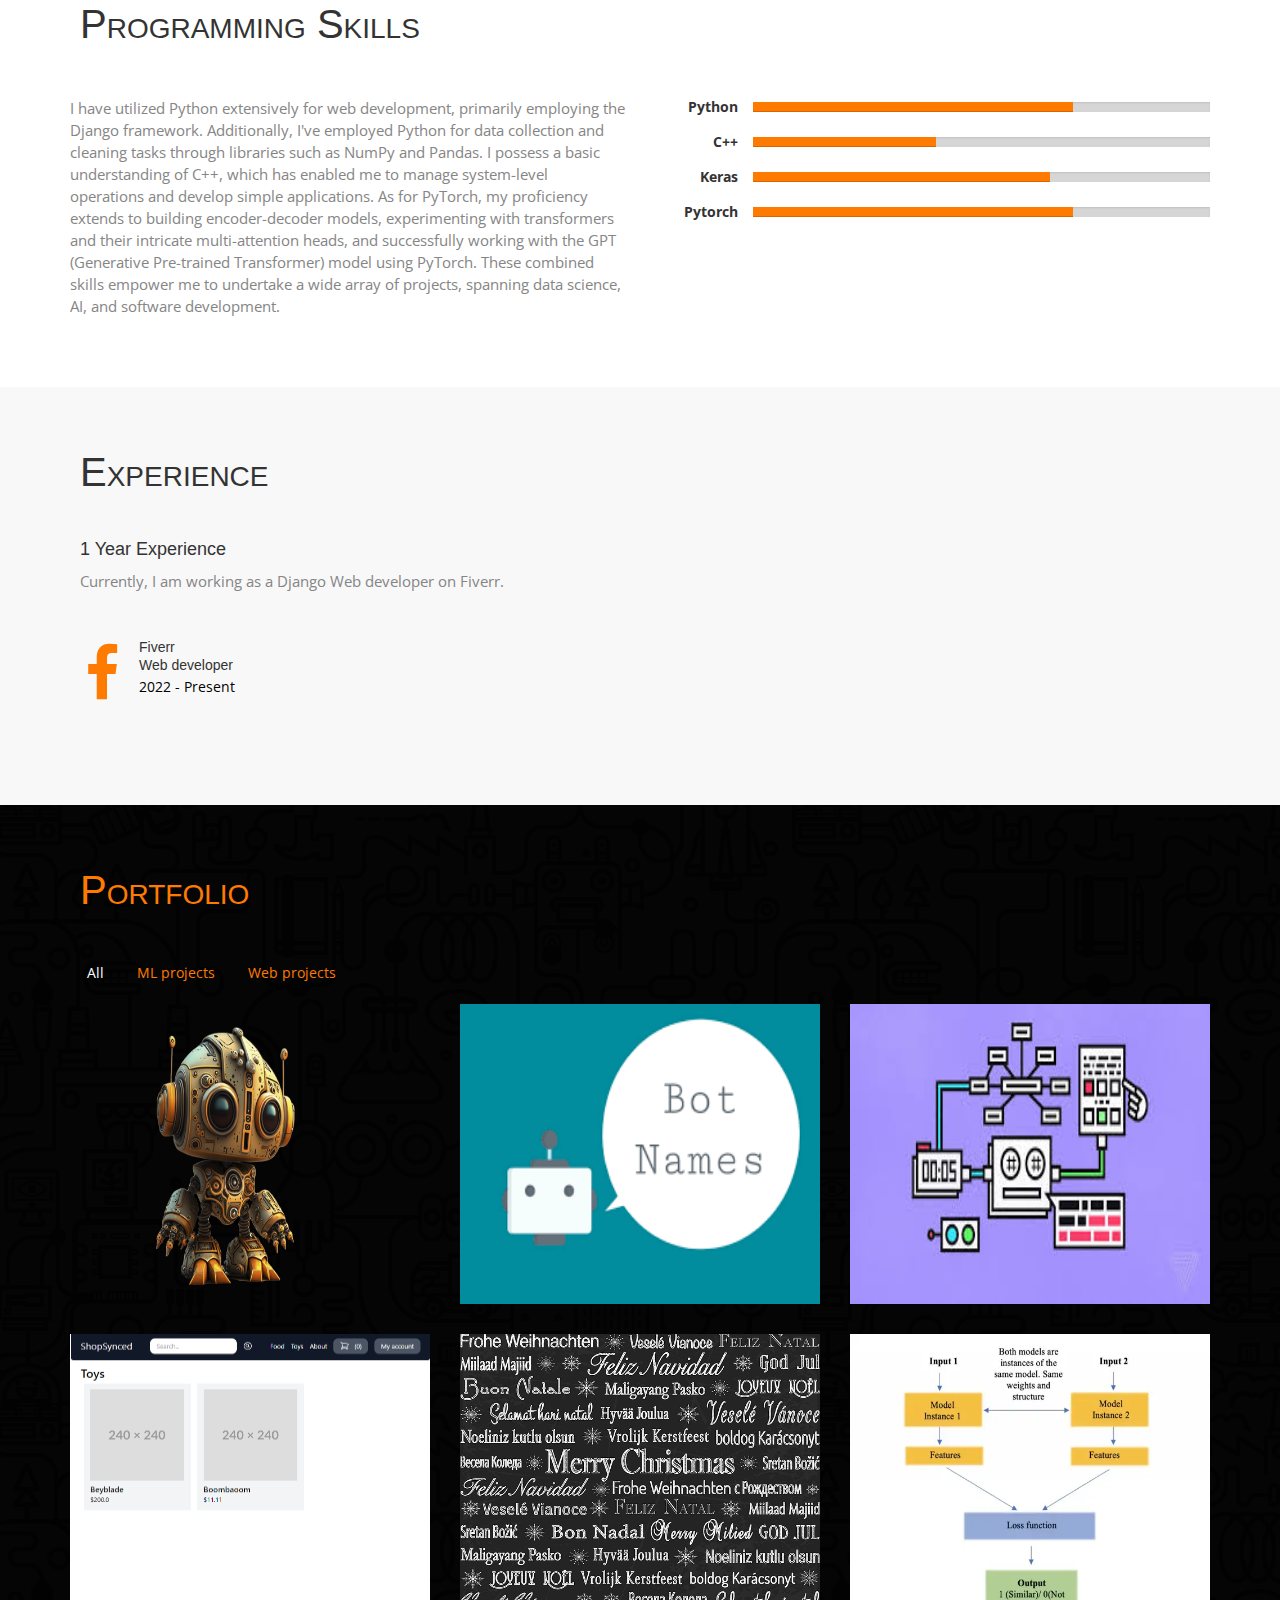
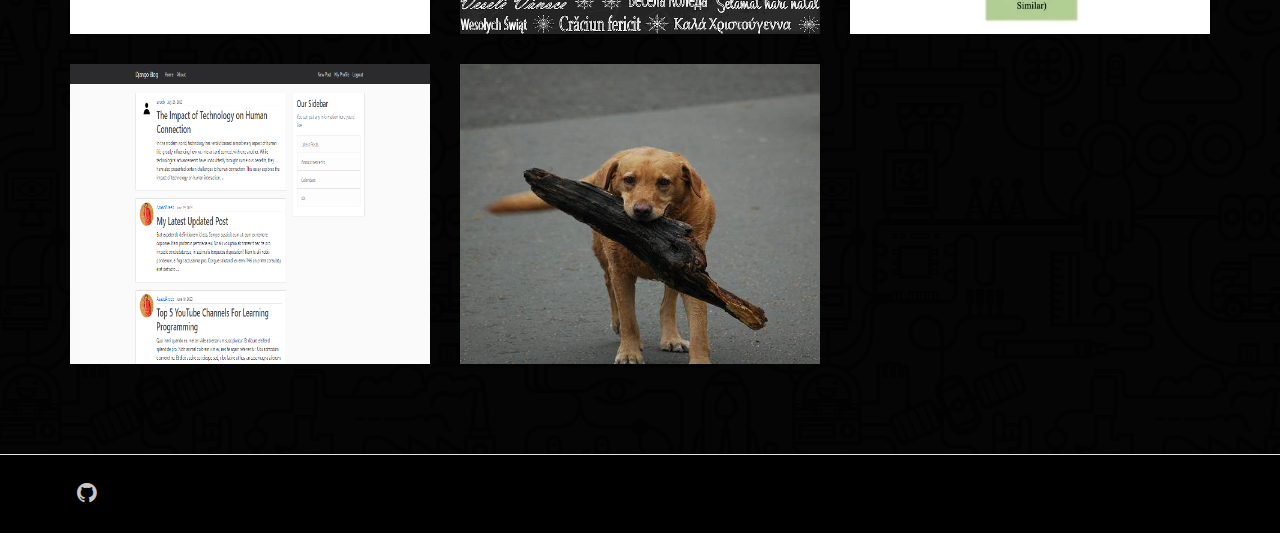
==== commit ce04eb4b: "added new projects" ====
--- a/index.html
+++ b/index.html
@@ -243,6 +243,51 @@
         <div class="row">
           <div class="portfolio-items isotopeWrapper clearfix" id="3">
             <article class="col-sm-4 isotopeItem ml">
+              <div class="portfolio-item"> <img src="images\portfolio\ML\chatbot\chatbot.webp" alt="" class="fixed-size-image"/>
+                <div class="portfolio-desc align-center">
+                  <div class="folio-info"> <a href="images/portfolio/img3.jpg" class="fancybox">
+                    <h5>ChatBot</h5>
+                    <i class="fa fa-plus-square-o fa-2x"></i></a> </div>
+                </div>
+              </div>
+            </article>
+            <article class="col-sm-4 isotopeItem ml">
+              <div class="portfolio-item"> <img src="images\portfolio\ML\namegenerator\namegenerate.png" alt="" class="fixed-size-image"/>
+                <div class="portfolio-desc align-center">
+                  <div class="folio-info"> <a href="images/portfolio/img3.jpg" class="fancybox">
+                    <h5>Name Generator</h5>
+                    <i class="fa fa-plus-square-o fa-2x"></i></a> </div>
+                </div>
+              </div>
+            </article>
+            <article class="col-sm-4 isotopeItem ml">
+              <div class="portfolio-item"> <img src="images\portfolio\ML\textgenerator\textgenerator.jpeg" alt="" class="fixed-size-image"/>
+                <div class="portfolio-desc align-center">
+                  <div class="folio-info"> <a href="images/portfolio/img3.jpg" class="fancybox">
+                    <h5>Custom Style Text Generator</h5>
+                    <i class="fa fa-plus-square-o fa-2x"></i></a> </div>
+                </div>
+              </div>
+            </article>
+            <article class="col-sm-4 isotopeItem webdesign">
+              <div class="portfolio-item"> <img src="images\portfolio\WEB\ecommerce\Shop.png" alt="" class="fixed-size-image"/>
+                <div class="portfolio-desc align-center">
+                  <div class="folio-info"> <a href="images/portfolio/img6.jpg" class="fancybox">
+                    <h5>ShopSynced</h5>
+                    <i class="fa fa-plus-square-o fa-2x"></i></a> </div>
+                </div>
+              </div>
+            </article>
+            <article class="col-sm-4 isotopeItem ml">
+              <div class="portfolio-item"> <img src="images\portfolio\ML\nameclassifier\name.webp" alt="" class="fixed-size-image"/>
+                <div class="portfolio-desc align-center">
+                  <div class="folio-info"> <a href="images/portfolio/img3.jpg" class="fancybox">
+                    <h5>Name Classifier</h5>
+                    <i class="fa fa-plus-square-o fa-2x"></i></a> </div>
+                </div>
+              </div>
+            </article>
+            <article class="col-sm-4 isotopeItem ml">
               <div class="portfolio-item"> <img src="images\portfolio\ML\faceverify\siamese.webp" alt="" class="fixed-size-image"/>
                 <div class="portfolio-desc align-center">
                   <div class="folio-info">
@@ -254,6 +299,15 @@
                 </div>
               </div>
             </article>
+            <article class="col-sm-4 isotopeItem webdesign">
+              <div class="portfolio-item"> <img src="images\portfolio\WEB\blog\django.png" alt="" class="fixed-size-image"/>
+                <div class="portfolio-desc align-center">
+                  <div class="folio-info"> <a href="images/portfolio/img4.jpg" class="fancybox">
+                    <h5>Blogging Site</h5>
+                    <i class="fa fa-plus-square-o fa-2x"></i></a> </div>
+                </div>
+              </div>
+            </article>
             <article class="col-sm-4 isotopeItem ml">
               <div class="portfolio-item"> <img src="images\portfolio\ML\dogclassify\doggo.jpg" alt="" class="fixed-size-image"/>
                 <div class="portfolio-desc align-center">
@@ -266,24 +320,11 @@
                 </div>
               </div>
             </article>
-            <!-- <article class="col-sm-4 isotopeItem ml">
-              <div class="portfolio-item"> <img src="images/portfolio/img3.jpg" alt="" />
-                <div class="portfolio-desc align-center">
-                  <div class="folio-info"> <a href="images/portfolio/img3.jpg" class="fancybox">
-                    <h5>Project Name</h5>
-                    <i class="fa fa-plus-square-o fa-2x"></i></a> </div>
-                </div>
-              </div>
-            </article> -->
-            <article class="col-sm-4 isotopeItem webdesign">
-              <div class="portfolio-item"> <img src="images\portfolio\WEB\blog\django.png" alt="" class="fixed-size-image"/>
-                <div class="portfolio-desc align-center">
-                  <div class="folio-info"> <a href="images/portfolio/img4.jpg" class="fancybox">
-                    <h5>Blogging Site</h5>
-                    <i class="fa fa-plus-square-o fa-2x"></i></a> </div>
-                </div>
-              </div>
-            </article>
+            
+            
+            
+            
+            
             <!-- <article class="col-sm-4 isotopeItem ml">
               <div class="portfolio-item"> <img src="images/portfolio/img5.jpg" alt="" />
                 <div class="portfolio-desc align-center">
@@ -293,15 +334,7 @@
                 </div>
               </div>
             </article> -->
-            <article class="col-sm-4 isotopeItem webdesign">
-              <div class="portfolio-item"> <img src="images\portfolio\WEB\ecommerce\Shop.png" alt="" class="fixed-size-image"/>
-                <div class="portfolio-desc align-center">
-                  <div class="folio-info"> <a href="images/portfolio/img6.jpg" class="fancybox">
-                    <h5>ShopSynced</h5>
-                    <i class="fa fa-plus-square-o fa-2x"></i></a> </div>
-                </div>
-              </div>
-            </article>
+            
             <!-- <article class="col-sm-4 isotopeItem print">
               <div class="portfolio-item"> <img src="images/portfolio/img7.jpg" alt="" />
                 <div class="portfolio-desc align-center">
--- a/css/styles.css
+++ b/css/styles.css
@@ -660,9 +660,14 @@
 	-o-transition: all 300ms linear;
 	-ms-transition: all 300ms linear;
 	transition: all 300ms linear;
-	width: 400px;
-	height: 300px;
-}
+
+}
+
+.fixed-size-image {
+    width: 300px;
+    height: 300px;
+}
+
 .portfolio-item .portfolio-desc {
 	display: block;
 	opacity: 0;
